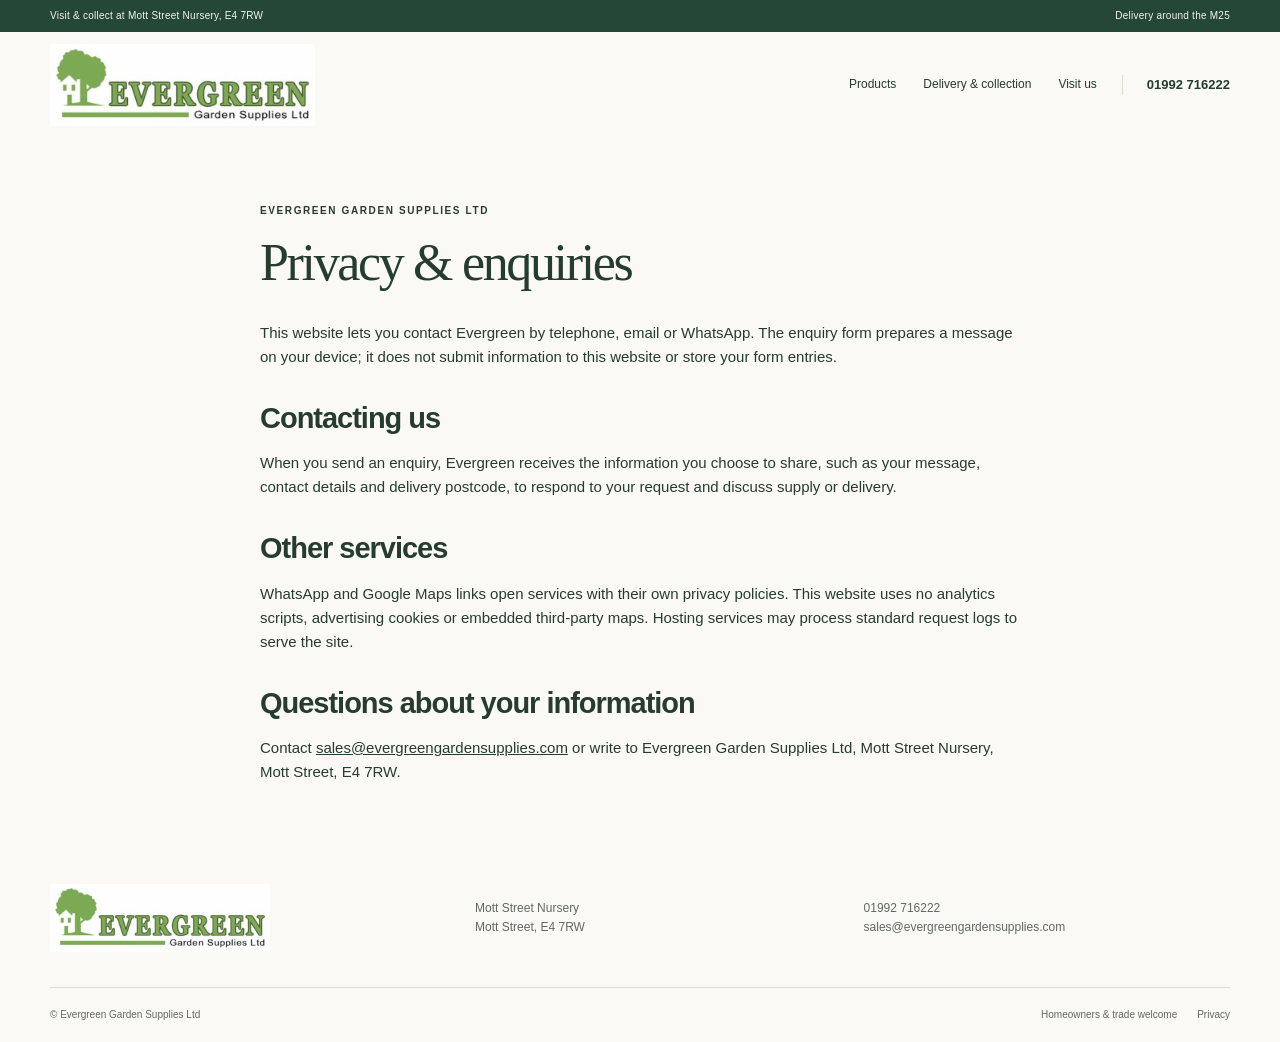
==== privacy/index.html @ dfe13a5d "Baseline: initial import Static site generator (build.py + seo.py), content in src/*.json, one style" ====
<!doctype html><html lang="en-GB"><head><meta charset="utf-8"><meta name="viewport" content="width=device-width, initial-scale=1"><title>Privacy | Evergreen Garden Supplies</title><meta name="description" content="How enquiries through this website work.">
<meta name="theme-color" content="#254735">
<link rel="canonical" href="https://www.evergreengardensupplies.com/privacy/">
<meta property="og:title" content="Privacy | Evergreen Garden Supplies">
<meta property="og:description" content="How enquiries through this website work.">
<meta property="og:type" content="website">
<meta property="og:locale" content="en_GB">
<meta property="og:site_name" content="Evergreen Garden Supplies Ltd">
<meta property="og:url" content="https://www.evergreengardensupplies.com/privacy/">
<meta property="og:image" content="https://www.evergreengardensupplies.com/assets/evergreen-nursery-social.jpg">
<meta property="og:image:width" content="1200">
<meta property="og:image:height" content="630">
<meta property="og:image:alt" content="Trees at Evergreen Garden Supplies, Mott Street Nursery">
<meta name="twitter:card" content="summary_large_image">
<meta name="twitter:title" content="Privacy | Evergreen Garden Supplies">
<meta name="twitter:description" content="How enquiries through this website work.">
<meta name="twitter:image" content="https://www.evergreengardensupplies.com/assets/evergreen-nursery-social.jpg">
<meta name="twitter:image:alt" content="Trees at Evergreen Garden Supplies, Mott Street Nursery">
<script type="application/ld+json">{"@context": "https://schema.org", "@graph": [{"@type": "GardenStore", "@id": "https://www.evergreengardensupplies.com/#business", "name": "Evergreen Garden Supplies Ltd", "url": "https://www.evergreengardensupplies.com/", "telephone": "+441992716222", "email": "sales@evergreengardensupplies.com", "image": "https://www.evergreengardensupplies.com/assets/evergreen-nursery-social.jpg", "logo": "https://www.evergreengardensupplies.com/assets/logo.webp", "hasMap": "https://maps.google.com/?cid=11117923362961783136", "description": "Garden and landscaping supplies. Customers can visit and collect at Mott Street Nursery. Enquire about delivery around the M25; availability and arrangements are confirmed individually.", "address": {"@type": "PostalAddress", "streetAddress": "Mott Street Nursery, Mott Street", "postalCode": "E4 7RW", "addressCountry": "GB"}, "areaServed": "Areas around the M25", "openingHoursSpecification": [{"@type": "OpeningHoursSpecification", "dayOfWeek": ["Monday", "Tuesday", "Wednesday", "Thursday", "Friday"], "opens": "08:00", "closes": "17:00"}, {"@type": "OpeningHoursSpecification", "dayOfWeek": "Saturday", "opens": "08:00", "closes": "13:00"}, {"@type": "OpeningHoursSpecification", "dayOfWeek": "Sunday", "opens": "00:00", "closes": "00:00"}], "contactPoint": {"@type": "ContactPoint", "contactType": "sales enquiries", "telephone": "+441992716222", "email": "sales@evergreengardensupplies.com", "url": "https://wa.me/447808516747"}}, {"@type": "WebSite", "@id": "https://www.evergreengardensupplies.com/#website", "url": "https://www.evergreengardensupplies.com/", "name": "Evergreen Garden Supplies Ltd", "inLanguage": "en-GB"}, {"@type": "WebPage", "@id": "https://www.evergreengardensupplies.com/privacy/#page", "url": "https://www.evergreengardensupplies.com/privacy/", "name": "Privacy | Evergreen Garden Supplies", "description": "How enquiries through this website work.", "inLanguage": "en-GB", "about": {"@id": "https://www.evergreengardensupplies.com/#business"}, "isPartOf": {"@id": "https://www.evergreengardensupplies.com/#website"}}]}</script><link rel="icon" href="/assets/logo.webp"><link rel="stylesheet" href="/styles.css"></head><body><a class="skip" href="#main">Skip to content</a><div class="topline"><span>Visit & collect at Mott Street Nursery, E4 7RW</span><span>Delivery around the M25</span></div><header class="header wrap"><a class="brand" href="/" aria-label="Evergreen Garden Supplies home"><img src="/assets/logo.webp" width="264" height="82" alt="Evergreen Garden Supplies Ltd"></a><nav aria-label="Main navigation"><a href="/#products">Products</a><a href="/#delivery">Delivery & collection</a><a href="/#visit">Visit us</a></nav><a class="header-phone" href="tel:+441992716222">01992 716222</a><button class="menu-toggle" hidden aria-expanded="false" aria-controls="mobile-menu">Menu <span aria-hidden="true">☰</span></button></header><nav id="mobile-menu" class="mobile-menu" aria-label="Mobile navigation" hidden><a href="/#products">Browse products</a><a href="/#delivery">Delivery & collection</a><a href="/#trade">Homeowners & trade</a><a href="/#visit">Visit & contact</a></nav><noscript><nav class="nojs-nav wrap" aria-label="Navigation"><a href="/#products">Products</a><a href="/#delivery">Delivery</a><a href="/#visit">Visit us</a></nav></noscript><main id="main"><section class="section wrap prose"><p class="eyebrow">EVERGREEN GARDEN SUPPLIES LTD</p><h1>Privacy & enquiries</h1><p>This website lets you contact Evergreen by telephone, email or WhatsApp. The enquiry form prepares a message on your device; it does not submit information to this website or store your form entries.</p><h2>Contacting us</h2><p>When you send an enquiry, Evergreen receives the information you choose to share, such as your message, contact details and delivery postcode, to respond to your request and discuss supply or delivery.</p><h2>Other services</h2><p>WhatsApp and Google Maps links open services with their own privacy policies. This website uses no analytics scripts, advertising cookies or embedded third-party maps. Hosting services may process standard request logs to serve the site.</p><h2>Questions about your information</h2><p>Contact <a href="mailto:sales@evergreengardensupplies.com">sales@evergreengardensupplies.com</a> or write to Evergreen Garden Supplies Ltd, Mott Street Nursery, Mott Street, E4 7RW.</p></section></main><footer class="wrap"><div class="footer-main"><a href="/" aria-label="Evergreen home"><img src="/assets/logo.webp" width="230" height="72" alt="Evergreen Garden Supplies Ltd" loading="lazy"></a><p>Mott Street Nursery<br>Mott Street, E4 7RW</p><div><a href="tel:+441992716222">01992 716222</a><br><a href="mailto:sales@evergreengardensupplies.com">sales@evergreengardensupplies.com</a></div></div><div class="footer-small"><span>© Evergreen Garden Supplies Ltd</span><span>Homeowners & trade welcome</span><a href="/privacy/">Privacy</a></div></footer><div class="mobile-actions" aria-label="Quick contact"><a class="button primary" href="https://wa.me/447808516747?text=Hi%20Evergreen%2C%20I%20would%20like%20to%20enquire%20about%20garden%20supplies.%0A%0AQuantity%20/%20area%3A%20%0ADelivery%20postcode%20%28or%20collection%29%3A%20%0ADetails%3A%20">WhatsApp<span aria-hidden="true">↗</span></a><a class="button outline" href="tel:+441992716222">Call us</a></div><script src="/site.js" defer></script></body></html>
---- styles.css ----
:root{--green:#254735;--deep:#1e3428;--sage:#b8c79e;--paper:#faf9f5;--cream:#eeeee5;--ink:#263c2e;--muted:#62695f;--line:#d9ddd2}*{box-sizing:border-box}html{scroll-behavior:auto;scroll-padding-top:28px}body{margin:0;background:var(--paper);color:var(--ink);font-family:Arial,Helvetica,sans-serif;font-size:15px;line-height:1.6}a{color:inherit;text-decoration:none}button,input,textarea,select{font:inherit}button,a,input,textarea,select{-webkit-tap-highlight-color:transparent}a:focus-visible,button:focus-visible,input:focus-visible,textarea:focus-visible,select:focus-visible{outline:3px solid #9b702c;outline-offset:5px}a:hover{text-decoration:underline;text-underline-offset:5px}img{max-width:100%;display:block;object-fit:cover}button{cursor:pointer}h1,h2,h3,p{margin:0}h1,h2{font-family:Georgia,'Times New Roman',serif;font-weight:400;line-height:1.08;letter-spacing:-.045em}h1{font-size:52px}h2{font-size:37px}h3{font-size:18px;font-weight:500;line-height:1.3}p+p{margin-top:16px}.wrap{width:calc(100% - 40px);max-width:1240px;margin-inline:auto}.section{padding-block:60px}.eyebrow{font-size:10px;letter-spacing:.16em;font-weight:700;line-height:1.5;margin-bottom:17px}.small{font-size:12px;color:var(--muted)}.skip{position:fixed;left:15px;top:-100px;background:white;padding:12px;z-index:100}.skip:focus{top:10px}.topline{background:var(--green);color:#f4f5ed;padding:8px 20px;font-size:10px;letter-spacing:.025em;text-align:center}.topline span:last-child{display:none}.header{height:83px;display:flex;align-items:center;justify-content:space-between;gap:16px}.brand img{width:208px;height:auto}.header nav,.header-phone{display:none}.menu-toggle{background:none;border:0;color:var(--green);font-size:12px;padding:12px 0 12px 12px}.menu-toggle span{padding-left:5px}.mobile-menu{border-top:1px solid var(--line);padding:10px 20px 20px}.mobile-menu a{display:block;padding:12px 0;border-bottom:1px solid var(--line)}[hidden]{display:none!important}.hero{position:relative;display:flex;flex-direction:column;background:var(--green)}.hero>img{width:100%;height:270px;object-position:center 47%;order:0}.hero-panel{color:var(--paper);padding:31px 24px 34px;order:1}.hero-panel>p:not(.eyebrow){color:#edf0e7;font-size:14px;line-height:1.65;margin-top:20px}.hero .eyebrow{color:#d8dfc6}.hero-note{display:block;margin-top:24px;font-size:10px;color:#d6dfd1}.photo-credit{position:absolute;top:249px;right:12px;font-size:7px;letter-spacing:.1em;color:white;background:var(--deep);padding:3px 5px}.actions{display:flex;gap:10px;flex-wrap:wrap;margin-top:25px}.button{display:inline-flex;align-items:center;justify-content:center;gap:18px;padding:14px 18px;min-height:48px;font-size:12px;font-weight:700;line-height:1.3;border:1px solid transparent;text-align:center;border-radius:0}.button span{font-size:18px;line-height:1}.button:hover{text-decoration:none;filter:brightness(.94)}.primary{background:var(--green);color:white}.light{background:#e9eedb;color:var(--deep)}.outline{border-color:var(--green);background:transparent;color:var(--green)}.hero-outline{border-color:#9cae9e;color:white;background:transparent}.service-strip{display:flex;align-items:center;justify-content:space-between;padding-block:19px;border-bottom:1px solid var(--line);gap:10px;font-size:10px}.service-strip span+span{border-left:1px solid var(--line);padding-left:13px}.section-head{display:flex;flex-direction:column;gap:20px;margin-bottom:30px}.section-head>p{font-size:14px;color:var(--muted);max-width:410px}.desktop-break{display:none}.categories{display:grid;grid-template-columns:1fr 1fr;gap:27px 14px}.category{min-width:0}.category img{width:100%;height:170px}.category-label{display:flex;align-items:center;gap:10px;padding-top:13px;border-bottom:1px solid var(--line);padding-bottom:12px}.category h3{font-family:Georgia,serif;font-size:19px;letter-spacing:-.025em}.number{display:none;font-size:10px;color:var(--muted)}.arrow{margin-left:auto;font-size:21px}.range-note{font-size:12px;color:var(--muted);margin-top:24px}.delivery{background:var(--cream)}.split{display:grid;gap:35px}.delivery-photo{position:relative}.delivery-photo img{height:340px;width:100%;object-position:center 45%}.image-caption{font-size:9px;letter-spacing:.12em;line-height:1.5}.delivery-photo .image-caption{position:absolute;bottom:15px;left:16px;background:var(--paper);padding:7px 10px}.delivery-copy>p:not(.eyebrow):not(.small){margin-top:20px;color:var(--muted)}.numbered{display:flex;gap:20px;padding-block:20px;border-bottom:1px solid #d1d6c7}.numbered>span{font-family:Georgia,serif;color:#677b5d;font-size:20px}.numbered h3{font-size:15px;font-weight:700}.numbered p{font-size:13px;margin-top:6px;color:var(--muted)}.delivery-copy>.button{margin-top:24px}.delivery-copy>.small{margin-top:13px}.features{display:grid;gap:32px}.feature img{width:100%;height:290px;object-position:center}.feature .eyebrow{margin:19px 0 8px;color:var(--muted);font-size:9px}.feature h3{font-family:Georgia,serif;font-size:26px;letter-spacing:-.025em}.feature>p:not(.eyebrow){font-size:12px;color:var(--muted);margin-top:8px}.text-link{display:inline-flex;align-items:center;justify-content:space-between;gap:20px;font-size:13px;font-weight:700;border-bottom:1px solid var(--green);padding-block:9px}.feature .text-link{margin-top:14px}.trade{display:grid;gap:25px;border-block:1px solid var(--line);padding-block:38px}.trade p:not(.eyebrow){font-size:14px;color:var(--muted)}.trade .text-link{margin-top:15px}.yard{display:grid;gap:30px}.yard-media{background:var(--cream)}.yard video{width:100%;height:330px;object-fit:cover;display:block;background:var(--deep)}.yard video.playing{object-fit:contain}.yard .image-caption{padding:12px 16px}.yard-copy>p:not(.eyebrow){color:var(--muted);margin-top:22px}.yard-copy .text-link{margin-top:18px}.trust{background:#e7ebdf}.trust-inner{padding-block:48px;text-align:center}.trust h2{font-size:31px}.trust-points{display:grid;margin-top:30px;gap:20px}.trust-points p{font-size:12px;color:var(--muted);margin:0}.trust-points strong{display:block;color:var(--green);font-size:14px;margin-bottom:5px}.visit{display:grid;gap:38px}.visit address{font-style:normal;margin-block:25px;line-height:1.7}.visit .small{margin-top:8px}.visit-details>h3{font-size:17px;font-weight:700}.hours{margin:17px 0 26px}.hours>div{display:flex;justify-content:space-between;border-bottom:1px solid var(--line);padding:13px 0;gap:15px;font-size:13px}.hours dd{margin:0}.contact-links a{display:flex;gap:8px;justify-content:space-between;font-size:13px;padding:9px 0;overflow-wrap:anywhere}.contact-links a:first-child{font-size:23px;font-family:Georgia,serif}.final-cta{background:var(--green);color:white;padding-block:47px}.final-inner{display:grid;gap:25px}.final-inner p:not(.eyebrow){font-size:13px;color:#dce3d5;margin-top:17px}.final-actions{display:flex;flex-direction:column;gap:13px;align-items:flex-start;font-size:12px}.footer-main{padding-block:35px;display:grid;gap:22px;font-size:12px;color:var(--muted)}.footer-main img{width:220px;height:auto}.footer-main a{overflow-wrap:anywhere}.footer-small{border-top:1px solid var(--line);padding-block:19px;display:flex;flex-wrap:wrap;gap:10px 20px;font-size:10px;color:var(--muted)}footer{padding-bottom:80px}.mobile-actions{position:fixed;z-index:30;bottom:0;left:0;right:0;background:var(--paper);padding:9px 14px calc(9px + env(safe-area-inset-bottom));display:grid;grid-template-columns:1.5fr 1fr;gap:8px;border-top:1px solid var(--line);box-shadow:0 -3px 15px #2034250a}.mobile-actions .button{min-height:44px;padding:11px}.breadcrumb{display:flex;gap:10px;flex-wrap:wrap;padding-block:21px;font-size:11px;color:var(--muted)}.category-hero{display:grid;gap:30px;padding-block:15px 45px}.category-hero h1{font-size:46px}.category-hero .lead{font-size:15px;color:var(--muted);margin-top:22px}.availability{font-size:12px;margin:20px 0;color:var(--green)}.availability span{padding:0 5px}.category-hero .small{margin-top:13px}.category-hero>img{width:100%;height:340px}.category-detail{display:grid;gap:40px;border-top:1px solid var(--line)}.range-list{padding:0;list-style:none;margin:24px 0}.range-list li{padding:17px 0;border-bottom:1px solid var(--line);display:flex;justify-content:space-between}.category-detail>div>p:not(.eyebrow){color:var(--muted);font-size:14px}.category-detail .text-link{margin-top:20px}.enquiry-box{background:var(--cream);padding:25px}.enquiry-box h2{font-size:31px;margin-bottom:15px}.enquiry-box form{display:grid;margin-top:20px}.enquiry-box label{font-size:12px;font-weight:700;margin:13px 0 6px}.enquiry-box label span{font-weight:400}input,textarea,select{width:100%;min-height:46px;padding:11px 12px;border:1px solid #a6af9e;border-radius:0;background:var(--paper);color:var(--ink);font-size:16px}textarea{resize:vertical}.enquiry-box button{margin-top:21px}.enquiry-box .small{margin-top:12px}.enquiry-alternatives{border-top:1px solid var(--line);margin-top:20px;padding-top:14px;display:flex;flex-direction:column;gap:10px;font-size:12px;text-decoration:underline;text-underline-offset:4px}.related{padding-top:10px}.related-links{display:grid;grid-template-columns:1fr;gap:0;margin-top:23px}.related-links a{display:flex;justify-content:space-between;padding:16px 0;border-bottom:1px solid var(--line);font-size:14px}.prose{max-width:760px;min-height:55vh}.prose h1{margin-bottom:30px}.prose h2{font-size:29px;margin:32px 0 16px}.prose a:not(.button){text-decoration:underline;overflow-wrap:anywhere}.prose .button{margin-top:25px}
@media(min-width:600px){.wrap{width:calc(100% - 64px)}.brand img{width:245px}.hero>img{height:390px}.photo-credit{top:365px}.hero-panel{padding:40px 32px}.categories{grid-template-columns:repeat(3,1fr);gap:30px 20px}.features{grid-template-columns:repeat(3,1fr);gap:22px}.feature img{height:245px}.feature h3{font-size:22px}.service-strip{font-size:12px}.trust-points{grid-template-columns:repeat(3,1fr);gap:25px}.footer-main{grid-template-columns:1fr 1fr}.footer-main>a{grid-column:1/-1}.yard video{height:440px}.related-links{grid-template-columns:1fr 1fr;gap:0 25px}}
@media(min-width:900px){.wrap{width:calc(100% - 100px)}.topline{display:flex;justify-content:space-between;padding:8px max(50px,calc((100vw - 1240px)/2));font-size:10px}.topline span:last-child{display:inline}.header{height:106px;gap:25px}.brand img{width:265px}.header nav{display:flex;gap:27px;margin-left:auto;font-size:12px}.header-phone{display:block;font-size:13px;font-weight:700;border-left:1px solid var(--line);padding-left:24px}.menu-toggle,.mobile-menu{display:none!important}.hero{height:590px;display:block;margin:0 22px}.hero>img{position:absolute;right:0;top:0;width:66%;height:100%;object-position:50% 55%}.hero-panel{position:absolute;left:max(28px,calc((100vw - 1240px)/2 - 22px));top:53px;bottom:53px;background:var(--green);width:495px;padding:46px 42px;display:flex;flex-direction:column;justify-content:center}.hero h1{font-size:70px}.hero-panel>p:not(.eyebrow){font-size:15px}.hero .eyebrow{font-size:10px;margin-bottom:21px}.hero-note{font-size:9px}.photo-credit{top:auto;bottom:18px;right:23px;font-size:8px}.service-strip{justify-content:center;gap:70px;padding-block:24px}.service-strip span+span{padding-left:70px}.section{padding-block:85px}h2{font-size:47px}.section-head{flex-direction:row;align-items:flex-end;justify-content:space-between;margin-bottom:35px;gap:50px}.section-head>p{font-size:13px;margin-bottom:3px}.desktop-break{display:block}.categories{gap:34px 25px}.category img{height:260px}.category h3{font-size:25px}.number{display:inline}.category-label{padding:16px 0}.split{grid-template-columns:1fr 1fr;gap:75px;align-items:center}.delivery-photo img{height:510px}.delivery-copy{max-width:460px}.delivery-copy h2{font-size:53px}.features{gap:28px}.feature img{height:350px}.feature h3{font-size:27px}.trade{grid-template-columns:1.15fr 1fr;gap:80px;padding-block:47px;align-items:center}.trade h2{font-size:40px}.yard{grid-template-columns:1.25fr .75fr;gap:85px;align-items:center}.yard video{height:430px}.yard-copy h2{font-size:53px}.yard-copy{max-width:340px}.trust-inner{padding-block:60px}.trust h2{font-size:40px}.trust-points{max-width:960px;margin:36px auto 0}.trust-points p+p{border-left:1px solid #c6d0bb}.visit{grid-template-columns:1fr 1fr;gap:100px;align-items:center}.visit-details{max-width:450px;width:100%;margin-left:auto}.final-inner{grid-template-columns:1fr auto;align-items:center;gap:50px}.final-actions{align-items:center}.final-cta{padding-block:55px}.footer-main{grid-template-columns:1.1fr 1fr 1fr;align-items:center;padding-block:35px}.footer-main>a{grid-column:auto}.footer-small span:nth-child(2){margin-left:auto}footer{padding-bottom:0}.mobile-actions{display:none}.breadcrumb{padding-block:25px}.category-hero{grid-template-columns:1fr 1fr;gap:70px;align-items:center;padding-block:15px 70px}.category-hero h1{font-size:63px}.category-hero>img{height:490px}.category-detail{grid-template-columns:1fr 1fr;gap:85px;align-items:start}.enquiry-box{padding:35px}.enquiry-alternatives{flex-direction:row;justify-content:space-between}.related-links{grid-template-columns:repeat(3,1fr);gap:0 30px}}
@media(min-width:1400px){.hero{height:635px}.hero-panel{width:530px;padding:50px;top:60px;bottom:60px}.hero h1{font-size:77px}}
@media(max-width:359px){.wrap{width:calc(100% - 32px)}.brand img{width:180px}.hero-panel{padding-inline:20px}h1{font-size:47px}.hero .button{font-size:11px;padding:13px 12px;gap:10px}.category h3{font-size:17px}.category img{height:145px}.category-label{gap:4px}.service-strip{font-size:9px}.service-strip span+span{padding-left:7px}.enquiry-box{padding:19px}}
@media(prefers-reduced-motion:reduce){html{scroll-behavior:auto}}
@media(max-width:599px){.hero>img{height:220px}.hero .photo-credit{top:199px}.hero .actions{display:grid;grid-template-columns:1.12fr 1fr;gap:8px}.hero .button{padding:13px 10px;gap:8px;font-size:11px}.hero-note{font-size:9px}.hero-panel{padding-block:28px}.category-label{align-items:flex-start;min-height:65px}.category .arrow{line-height:1.2}.category-hero>img{object-position:center}.feature img{height:320px}}
/* Merchant-led opening: direct information, followed by the real nursery. */
.hero{display:flex;flex-direction:column;position:relative;height:auto;min-height:0;background:transparent;margin-inline:auto}
.hero-panel{position:static;inset:auto;order:0;width:100%;padding:22px 0 25px;background:transparent;color:var(--ink);display:grid;gap:17px}
.hero .eyebrow{color:var(--muted);font-size:10px;letter-spacing:.05em;margin-bottom:12px}
.hero h1{font-family:Arial,Helvetica,sans-serif;font-weight:700;font-size:34px;line-height:1.12;letter-spacing:-.045em}
.hero-intro>p{font-size:13px;line-height:1.65;color:var(--muted)}
.hero-intro .text-link{margin-top:9px;padding-block:8px}
.hero>img{position:static;inset:auto;order:1;width:100%;height:240px;object-position:55% 50%}
.hero .photo-credit{position:static;order:2;align-self:flex-end;background:transparent;color:var(--muted);font-size:10px;letter-spacing:0;padding:8px 0 0}
.service-strip{padding-block:15px}
h2{font-family:Arial,Helvetica,sans-serif;font-weight:600;font-size:30px;line-height:1.18;letter-spacing:-.035em}
.section-head{gap:14px}.section-head>p{max-width:380px}
.delivery-copy h2,.yard-copy h2,.trade h2,.trust h2{font-size:30px;line-height:1.18}
.section-head .eyebrow{margin-bottom:10px}.trust h2{font-size:27px}
.final-cta h2{font-size:30px}.category-hero h1{font-family:Arial,Helvetica,sans-serif;font-weight:700;font-size:39px}
@media(min-width:600px){.hero-panel{padding-block:28px;gap:20px}.hero h1{font-size:43px}.hero>img{height:350px}}
@media(min-width:900px){.hero{height:auto}.hero-panel{grid-template-columns:1.1fr 1fr;align-items:end;gap:70px;padding-block:29px 30px}.hero h1{font-size:49px}.hero-intro{padding-bottom:1px}.hero-intro>p{font-size:14px}.hero>img{height:430px;object-position:50% 54%}.hero .eyebrow{font-size:10px;margin-bottom:14px}.service-strip{padding-block:20px}.section{padding-block:65px}h2,.delivery-copy h2,.yard-copy h2{font-size:36px}.trade h2{font-size:32px}.trust h2{font-size:32px}.category-hero h1{font-size:50px}.final-cta h2{font-size:36px}}
@media(max-width:359px){.hero h1{font-size:30px}.hero>img{height:210px}.hero-intro>p{font-size:12px}}
.yard-media>img{width:100%;height:330px;object-fit:cover}.yard-film{display:flex;justify-content:space-between;gap:18px;padding:14px 16px;background:var(--green);color:white;font-size:12px;font-weight:700}.yard-film span{font-size:10px;font-weight:400;white-space:nowrap}@media(min-width:900px){.yard-media>img{height:430px}}
.reviews{background:#e7ebdf}.review-grid{display:grid;gap:26px;margin-block:26px}.review-grid figure{margin:0;border-top:1px solid #aebba2;padding-top:22px}.review-grid blockquote{font-family:Georgia,serif;font-size:26px;line-height:1.35;margin:0 0 22px;max-width:440px}.review-grid figcaption{display:flex;flex-wrap:wrap;gap:7px 15px;font-size:12px;align-items:center}.review-grid figcaption a{flex-basis:100%;text-decoration:underline;text-underline-offset:4px}.review-grid time{color:var(--muted)}@media(min-width:700px){.review-grid{grid-template-columns:1fr 1fr;gap:55px}.review-grid blockquote{font-size:30px;min-height:85px}}
.category[href$="soil-compost/"] img,.category[href$="turf-lawn/"] img{object-fit:contain;background:#e8e7df;padding:8px}.feature img[src*="compost"]{object-fit:contain;background:#e8e7df;padding:10px}

.category-hero>img[src*="compost"],.category-hero>img[src*="turf"]{object-fit:contain;background:#e8e7df;padding:16px}

.menu-toggle{min-width:66px;min-height:44px}.nojs-nav{display:flex;flex-wrap:wrap;gap:20px;padding-bottom:15px}.nojs-nav a{padding-block:8px}

.supporting-photo{margin:30px 0 0}.supporting-photo img{width:100%;height:300px;object-fit:cover}.supporting-photo img[src*="manure"]{object-fit:contain;background:#e8e7df;padding:10px}.supporting-photo figcaption{font-size:11px;color:var(--muted);margin-top:8px}
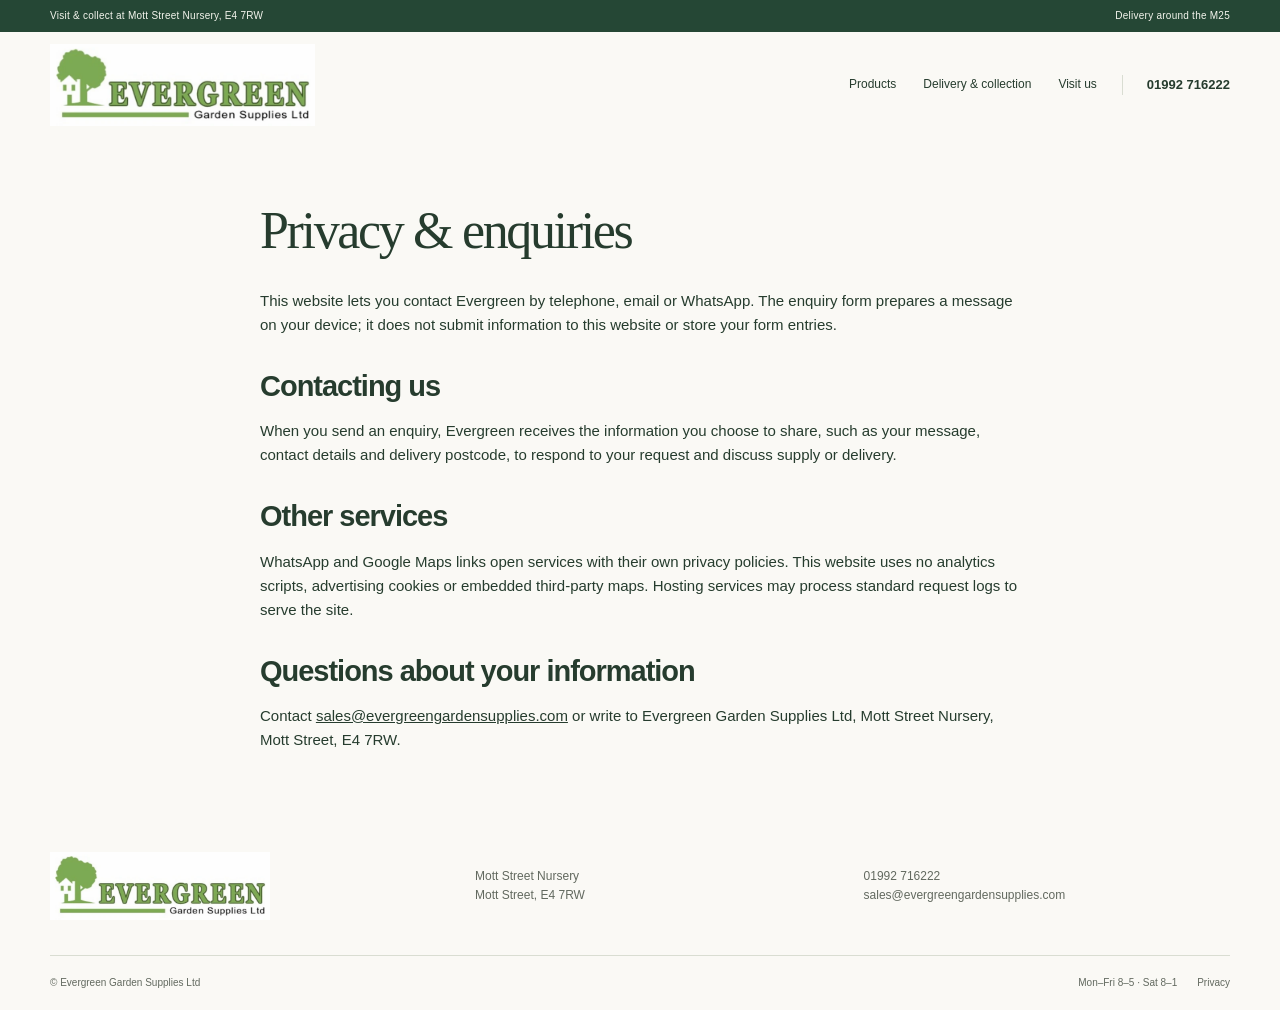
==== commit 13fb09c3: "Rewrite site copy for a more specific, merchant-led voice Replaces heavily templated section furnitu" ====
--- a/privacy/index.html
+++ b/privacy/index.html
@@ -16,4 +16,4 @@
 <meta name="twitter:description" content="How enquiries through this website work.">
 <meta name="twitter:image" content="https://www.evergreengardensupplies.com/assets/evergreen-nursery-social.jpg">
 <meta name="twitter:image:alt" content="Trees at Evergreen Garden Supplies, Mott Street Nursery">
-<script type="application/ld+json">{"@context": "https://schema.org", "@graph": [{"@type": "GardenStore", "@id": "https://www.evergreengardensupplies.com/#business", "name": "Evergreen Garden Supplies Ltd", "url": "https://www.evergreengardensupplies.com/", "telephone": "+441992716222", "email": "sales@evergreengardensupplies.com", "image": "https://www.evergreengardensupplies.com/assets/evergreen-nursery-social.jpg", "logo": "https://www.evergreengardensupplies.com/assets/logo.webp", "hasMap": "https://maps.google.com/?cid=11117923362961783136", "description": "Garden and landscaping supplies. Customers can visit and collect at Mott Street Nursery. Enquire about delivery around the M25; availability and arrangements are confirmed individually.", "address": {"@type": "PostalAddress", "streetAddress": "Mott Street Nursery, Mott Street", "postalCode": "E4 7RW", "addressCountry": "GB"}, "areaServed": "Areas around the M25", "openingHoursSpecification": [{"@type": "OpeningHoursSpecification", "dayOfWeek": ["Monday", "Tuesday", "Wednesday", "Thursday", "Friday"], "opens": "08:00", "closes": "17:00"}, {"@type": "OpeningHoursSpecification", "dayOfWeek": "Saturday", "opens": "08:00", "closes": "13:00"}, {"@type": "OpeningHoursSpecification", "dayOfWeek": "Sunday", "opens": "00:00", "closes": "00:00"}], "contactPoint": {"@type": "ContactPoint", "contactType": "sales enquiries", "telephone": "+441992716222", "email": "sales@evergreengardensupplies.com", "url": "https://wa.me/447808516747"}}, {"@type": "WebSite", "@id": "https://www.evergreengardensupplies.com/#website", "url": "https://www.evergreengardensupplies.com/", "name": "Evergreen Garden Supplies Ltd", "inLanguage": "en-GB"}, {"@type": "WebPage", "@id": "https://www.evergreengardensupplies.com/privacy/#page", "url": "https://www.evergreengardensupplies.com/privacy/", "name": "Privacy | Evergreen Garden Supplies", "description": "How enquiries through this website work.", "inLanguage": "en-GB", "about": {"@id": "https://www.evergreengardensupplies.com/#business"}, "isPartOf": {"@id": "https://www.evergreengardensupplies.com/#website"}}]}</script><link rel="icon" href="/assets/logo.webp"><link rel="stylesheet" href="/styles.css"></head><body><a class="skip" href="#main">Skip to content</a><div class="topline"><span>Visit & collect at Mott Street Nursery, E4 7RW</span><span>Delivery around the M25</span></div><header class="header wrap"><a class="brand" href="/" aria-label="Evergreen Garden Supplies home"><img src="/assets/logo.webp" width="264" height="82" alt="Evergreen Garden Supplies Ltd"></a><nav aria-label="Main navigation"><a href="/#products">Products</a><a href="/#delivery">Delivery & collection</a><a href="/#visit">Visit us</a></nav><a class="header-phone" href="tel:+441992716222">01992 716222</a><button class="menu-toggle" hidden aria-expanded="false" aria-controls="mobile-menu">Menu <span aria-hidden="true">☰</span></button></header><nav id="mobile-menu" class="mobile-menu" aria-label="Mobile navigation" hidden><a href="/#products">Browse products</a><a href="/#delivery">Delivery & collection</a><a href="/#trade">Homeowners & trade</a><a href="/#visit">Visit & contact</a></nav><noscript><nav class="nojs-nav wrap" aria-label="Navigation"><a href="/#products">Products</a><a href="/#delivery">Delivery</a><a href="/#visit">Visit us</a></nav></noscript><main id="main"><section class="section wrap prose"><p class="eyebrow">EVERGREEN GARDEN SUPPLIES LTD</p><h1>Privacy & enquiries</h1><p>This website lets you contact Evergreen by telephone, email or WhatsApp. The enquiry form prepares a message on your device; it does not submit information to this website or store your form entries.</p><h2>Contacting us</h2><p>When you send an enquiry, Evergreen receives the information you choose to share, such as your message, contact details and delivery postcode, to respond to your request and discuss supply or delivery.</p><h2>Other services</h2><p>WhatsApp and Google Maps links open services with their own privacy policies. This website uses no analytics scripts, advertising cookies or embedded third-party maps. Hosting services may process standard request logs to serve the site.</p><h2>Questions about your information</h2><p>Contact <a href="mailto:sales@evergreengardensupplies.com">sales@evergreengardensupplies.com</a> or write to Evergreen Garden Supplies Ltd, Mott Street Nursery, Mott Street, E4 7RW.</p></section></main><footer class="wrap"><div class="footer-main"><a href="/" aria-label="Evergreen home"><img src="/assets/logo.webp" width="230" height="72" alt="Evergreen Garden Supplies Ltd" loading="lazy"></a><p>Mott Street Nursery<br>Mott Street, E4 7RW</p><div><a href="tel:+441992716222">01992 716222</a><br><a href="mailto:sales@evergreengardensupplies.com">sales@evergreengardensupplies.com</a></div></div><div class="footer-small"><span>© Evergreen Garden Supplies Ltd</span><span>Homeowners & trade welcome</span><a href="/privacy/">Privacy</a></div></footer><div class="mobile-actions" aria-label="Quick contact"><a class="button primary" href="https://wa.me/447808516747?text=Hi%20Evergreen%2C%20I%20would%20like%20to%20enquire%20about%20garden%20supplies.%0A%0AQuantity%20/%20area%3A%20%0ADelivery%20postcode%20%28or%20collection%29%3A%20%0ADetails%3A%20">WhatsApp<span aria-hidden="true">↗</span></a><a class="button outline" href="tel:+441992716222">Call us</a></div><script src="/site.js" defer></script></body></html>+<script type="application/ld+json">{"@context": "https://schema.org", "@graph": [{"@type": "GardenStore", "@id": "https://www.evergreengardensupplies.com/#business", "name": "Evergreen Garden Supplies Ltd", "url": "https://www.evergreengardensupplies.com/", "telephone": "+441992716222", "email": "sales@evergreengardensupplies.com", "image": "https://www.evergreengardensupplies.com/assets/evergreen-nursery-social.jpg", "logo": "https://www.evergreengardensupplies.com/assets/logo.webp", "hasMap": "https://maps.google.com/?cid=11117923362961783136", "description": "A working nursery and garden supplies yard at Mott Street, E4 7RW. Plants and trees, soil and compost, aggregates, turf, paving and timber. Visit and collect, or ask about delivery around the M25.", "address": {"@type": "PostalAddress", "streetAddress": "Mott Street Nursery, Mott Street", "postalCode": "E4 7RW", "addressCountry": "GB"}, "areaServed": "Areas around the M25", "openingHoursSpecification": [{"@type": "OpeningHoursSpecification", "dayOfWeek": ["Monday", "Tuesday", "Wednesday", "Thursday", "Friday"], "opens": "08:00", "closes": "17:00"}, {"@type": "OpeningHoursSpecification", "dayOfWeek": "Saturday", "opens": "08:00", "closes": "13:00"}, {"@type": "OpeningHoursSpecification", "dayOfWeek": "Sunday", "opens": "00:00", "closes": "00:00"}], "contactPoint": {"@type": "ContactPoint", "contactType": "sales enquiries", "telephone": "+441992716222", "email": "sales@evergreengardensupplies.com", "url": "https://wa.me/447808516747"}}, {"@type": "WebSite", "@id": "https://www.evergreengardensupplies.com/#website", "url": "https://www.evergreengardensupplies.com/", "name": "Evergreen Garden Supplies Ltd", "inLanguage": "en-GB"}, {"@type": "WebPage", "@id": "https://www.evergreengardensupplies.com/privacy/#page", "url": "https://www.evergreengardensupplies.com/privacy/", "name": "Privacy | Evergreen Garden Supplies", "description": "How enquiries through this website work.", "inLanguage": "en-GB", "about": {"@id": "https://www.evergreengardensupplies.com/#business"}, "isPartOf": {"@id": "https://www.evergreengardensupplies.com/#website"}}]}</script><link rel="icon" href="/assets/logo.webp"><link rel="stylesheet" href="/styles.css"></head><body><a class="skip" href="#main">Skip to content</a><div class="topline"><span>Visit & collect at Mott Street Nursery, E4 7RW</span><span>Delivery around the M25</span></div><header class="header wrap"><a class="brand" href="/" aria-label="Evergreen Garden Supplies home"><img src="/assets/logo.webp" width="264" height="82" alt="Evergreen Garden Supplies Ltd"></a><nav aria-label="Main navigation"><a href="/#products">Products</a><a href="/#delivery">Delivery & collection</a><a href="/#visit">Visit us</a></nav><a class="header-phone" href="tel:+441992716222">01992 716222</a><button class="menu-toggle" hidden aria-expanded="false" aria-controls="mobile-menu">Menu <span aria-hidden="true">☰</span></button></header><nav id="mobile-menu" class="mobile-menu" aria-label="Mobile navigation" hidden><a href="/#products">Browse products</a><a href="/#delivery">Delivery & collection</a><a href="/#trade">Homeowners & trade</a><a href="/#visit">Visit & contact</a></nav><noscript><nav class="nojs-nav wrap" aria-label="Navigation"><a href="/#products">Products</a><a href="/#delivery">Delivery</a><a href="/#visit">Visit us</a></nav></noscript><main id="main"><section class="section wrap prose"><h1>Privacy &amp; enquiries</h1><p>This website lets you contact Evergreen by telephone, email or WhatsApp. The enquiry form prepares a message on your device; it does not submit information to this website or store your form entries.</p><h2>Contacting us</h2><p>When you send an enquiry, Evergreen receives the information you choose to share, such as your message, contact details and delivery postcode, to respond to your request and discuss supply or delivery.</p><h2>Other services</h2><p>WhatsApp and Google Maps links open services with their own privacy policies. This website uses no analytics scripts, advertising cookies or embedded third-party maps. Hosting services may process standard request logs to serve the site.</p><h2>Questions about your information</h2><p>Contact <a href="mailto:sales@evergreengardensupplies.com">sales@evergreengardensupplies.com</a> or write to Evergreen Garden Supplies Ltd, Mott Street Nursery, Mott Street, E4 7RW.</p></section></main><footer class="wrap"><div class="footer-main"><a href="/" aria-label="Evergreen home"><img src="/assets/logo.webp" width="230" height="72" alt="Evergreen Garden Supplies Ltd" loading="lazy"></a><p>Mott Street Nursery<br>Mott Street, E4 7RW</p><div><a href="tel:+441992716222">01992 716222</a><br><a href="mailto:sales@evergreengardensupplies.com">sales@evergreengardensupplies.com</a></div></div><div class="footer-small"><span>© Evergreen Garden Supplies Ltd</span><span>Mon–Fri 8–5 · Sat 8–1</span><a href="/privacy/">Privacy</a></div></footer><div class="mobile-actions" aria-label="Quick contact"><a class="button primary" href="https://wa.me/447808516747?text=Hi%20Evergreen%2C%20I%20would%20like%20to%20enquire%20about%20garden%20supplies.%0A%0AQuantity%20/%20area%3A%20%0ADelivery%20postcode%20%28or%20collection%29%3A%20%0ADetails%3A%20">WhatsApp</a><a class="button outline" href="tel:+441992716222">Call us</a></div><script src="/site.js" defer></script></body></html>
--- a/styles.css
+++ b/styles.css
@@ -1,6 +1,6 @@
-:root{--green:#254735;--deep:#1e3428;--sage:#b8c79e;--paper:#faf9f5;--cream:#eeeee5;--ink:#263c2e;--muted:#62695f;--line:#d9ddd2}*{box-sizing:border-box}html{scroll-behavior:auto;scroll-padding-top:28px}body{margin:0;background:var(--paper);color:var(--ink);font-family:Arial,Helvetica,sans-serif;font-size:15px;line-height:1.6}a{color:inherit;text-decoration:none}button,input,textarea,select{font:inherit}button,a,input,textarea,select{-webkit-tap-highlight-color:transparent}a:focus-visible,button:focus-visible,input:focus-visible,textarea:focus-visible,select:focus-visible{outline:3px solid #9b702c;outline-offset:5px}a:hover{text-decoration:underline;text-underline-offset:5px}img{max-width:100%;display:block;object-fit:cover}button{cursor:pointer}h1,h2,h3,p{margin:0}h1,h2{font-family:Georgia,'Times New Roman',serif;font-weight:400;line-height:1.08;letter-spacing:-.045em}h1{font-size:52px}h2{font-size:37px}h3{font-size:18px;font-weight:500;line-height:1.3}p+p{margin-top:16px}.wrap{width:calc(100% - 40px);max-width:1240px;margin-inline:auto}.section{padding-block:60px}.eyebrow{font-size:10px;letter-spacing:.16em;font-weight:700;line-height:1.5;margin-bottom:17px}.small{font-size:12px;color:var(--muted)}.skip{position:fixed;left:15px;top:-100px;background:white;padding:12px;z-index:100}.skip:focus{top:10px}.topline{background:var(--green);color:#f4f5ed;padding:8px 20px;font-size:10px;letter-spacing:.025em;text-align:center}.topline span:last-child{display:none}.header{height:83px;display:flex;align-items:center;justify-content:space-between;gap:16px}.brand img{width:208px;height:auto}.header nav,.header-phone{display:none}.menu-toggle{background:none;border:0;color:var(--green);font-size:12px;padding:12px 0 12px 12px}.menu-toggle span{padding-left:5px}.mobile-menu{border-top:1px solid var(--line);padding:10px 20px 20px}.mobile-menu a{display:block;padding:12px 0;border-bottom:1px solid var(--line)}[hidden]{display:none!important}.hero{position:relative;display:flex;flex-direction:column;background:var(--green)}.hero>img{width:100%;height:270px;object-position:center 47%;order:0}.hero-panel{color:var(--paper);padding:31px 24px 34px;order:1}.hero-panel>p:not(.eyebrow){color:#edf0e7;font-size:14px;line-height:1.65;margin-top:20px}.hero .eyebrow{color:#d8dfc6}.hero-note{display:block;margin-top:24px;font-size:10px;color:#d6dfd1}.photo-credit{position:absolute;top:249px;right:12px;font-size:7px;letter-spacing:.1em;color:white;background:var(--deep);padding:3px 5px}.actions{display:flex;gap:10px;flex-wrap:wrap;margin-top:25px}.button{display:inline-flex;align-items:center;justify-content:center;gap:18px;padding:14px 18px;min-height:48px;font-size:12px;font-weight:700;line-height:1.3;border:1px solid transparent;text-align:center;border-radius:0}.button span{font-size:18px;line-height:1}.button:hover{text-decoration:none;filter:brightness(.94)}.primary{background:var(--green);color:white}.light{background:#e9eedb;color:var(--deep)}.outline{border-color:var(--green);background:transparent;color:var(--green)}.hero-outline{border-color:#9cae9e;color:white;background:transparent}.service-strip{display:flex;align-items:center;justify-content:space-between;padding-block:19px;border-bottom:1px solid var(--line);gap:10px;font-size:10px}.service-strip span+span{border-left:1px solid var(--line);padding-left:13px}.section-head{display:flex;flex-direction:column;gap:20px;margin-bottom:30px}.section-head>p{font-size:14px;color:var(--muted);max-width:410px}.desktop-break{display:none}.categories{display:grid;grid-template-columns:1fr 1fr;gap:27px 14px}.category{min-width:0}.category img{width:100%;height:170px}.category-label{display:flex;align-items:center;gap:10px;padding-top:13px;border-bottom:1px solid var(--line);padding-bottom:12px}.category h3{font-family:Georgia,serif;font-size:19px;letter-spacing:-.025em}.number{display:none;font-size:10px;color:var(--muted)}.arrow{margin-left:auto;font-size:21px}.range-note{font-size:12px;color:var(--muted);margin-top:24px}.delivery{background:var(--cream)}.split{display:grid;gap:35px}.delivery-photo{position:relative}.delivery-photo img{height:340px;width:100%;object-position:center 45%}.image-caption{font-size:9px;letter-spacing:.12em;line-height:1.5}.delivery-photo .image-caption{position:absolute;bottom:15px;left:16px;background:var(--paper);padding:7px 10px}.delivery-copy>p:not(.eyebrow):not(.small){margin-top:20px;color:var(--muted)}.numbered{display:flex;gap:20px;padding-block:20px;border-bottom:1px solid #d1d6c7}.numbered>span{font-family:Georgia,serif;color:#677b5d;font-size:20px}.numbered h3{font-size:15px;font-weight:700}.numbered p{font-size:13px;margin-top:6px;color:var(--muted)}.delivery-copy>.button{margin-top:24px}.delivery-copy>.small{margin-top:13px}.features{display:grid;gap:32px}.feature img{width:100%;height:290px;object-position:center}.feature .eyebrow{margin:19px 0 8px;color:var(--muted);font-size:9px}.feature h3{font-family:Georgia,serif;font-size:26px;letter-spacing:-.025em}.feature>p:not(.eyebrow){font-size:12px;color:var(--muted);margin-top:8px}.text-link{display:inline-flex;align-items:center;justify-content:space-between;gap:20px;font-size:13px;font-weight:700;border-bottom:1px solid var(--green);padding-block:9px}.feature .text-link{margin-top:14px}.trade{display:grid;gap:25px;border-block:1px solid var(--line);padding-block:38px}.trade p:not(.eyebrow){font-size:14px;color:var(--muted)}.trade .text-link{margin-top:15px}.yard{display:grid;gap:30px}.yard-media{background:var(--cream)}.yard video{width:100%;height:330px;object-fit:cover;display:block;background:var(--deep)}.yard video.playing{object-fit:contain}.yard .image-caption{padding:12px 16px}.yard-copy>p:not(.eyebrow){color:var(--muted);margin-top:22px}.yard-copy .text-link{margin-top:18px}.trust{background:#e7ebdf}.trust-inner{padding-block:48px;text-align:center}.trust h2{font-size:31px}.trust-points{display:grid;margin-top:30px;gap:20px}.trust-points p{font-size:12px;color:var(--muted);margin:0}.trust-points strong{display:block;color:var(--green);font-size:14px;margin-bottom:5px}.visit{display:grid;gap:38px}.visit address{font-style:normal;margin-block:25px;line-height:1.7}.visit .small{margin-top:8px}.visit-details>h3{font-size:17px;font-weight:700}.hours{margin:17px 0 26px}.hours>div{display:flex;justify-content:space-between;border-bottom:1px solid var(--line);padding:13px 0;gap:15px;font-size:13px}.hours dd{margin:0}.contact-links a{display:flex;gap:8px;justify-content:space-between;font-size:13px;padding:9px 0;overflow-wrap:anywhere}.contact-links a:first-child{font-size:23px;font-family:Georgia,serif}.final-cta{background:var(--green);color:white;padding-block:47px}.final-inner{display:grid;gap:25px}.final-inner p:not(.eyebrow){font-size:13px;color:#dce3d5;margin-top:17px}.final-actions{display:flex;flex-direction:column;gap:13px;align-items:flex-start;font-size:12px}.footer-main{padding-block:35px;display:grid;gap:22px;font-size:12px;color:var(--muted)}.footer-main img{width:220px;height:auto}.footer-main a{overflow-wrap:anywhere}.footer-small{border-top:1px solid var(--line);padding-block:19px;display:flex;flex-wrap:wrap;gap:10px 20px;font-size:10px;color:var(--muted)}footer{padding-bottom:80px}.mobile-actions{position:fixed;z-index:30;bottom:0;left:0;right:0;background:var(--paper);padding:9px 14px calc(9px + env(safe-area-inset-bottom));display:grid;grid-template-columns:1.5fr 1fr;gap:8px;border-top:1px solid var(--line);box-shadow:0 -3px 15px #2034250a}.mobile-actions .button{min-height:44px;padding:11px}.breadcrumb{display:flex;gap:10px;flex-wrap:wrap;padding-block:21px;font-size:11px;color:var(--muted)}.category-hero{display:grid;gap:30px;padding-block:15px 45px}.category-hero h1{font-size:46px}.category-hero .lead{font-size:15px;color:var(--muted);margin-top:22px}.availability{font-size:12px;margin:20px 0;color:var(--green)}.availability span{padding:0 5px}.category-hero .small{margin-top:13px}.category-hero>img{width:100%;height:340px}.category-detail{display:grid;gap:40px;border-top:1px solid var(--line)}.range-list{padding:0;list-style:none;margin:24px 0}.range-list li{padding:17px 0;border-bottom:1px solid var(--line);display:flex;justify-content:space-between}.category-detail>div>p:not(.eyebrow){color:var(--muted);font-size:14px}.category-detail .text-link{margin-top:20px}.enquiry-box{background:var(--cream);padding:25px}.enquiry-box h2{font-size:31px;margin-bottom:15px}.enquiry-box form{display:grid;margin-top:20px}.enquiry-box label{font-size:12px;font-weight:700;margin:13px 0 6px}.enquiry-box label span{font-weight:400}input,textarea,select{width:100%;min-height:46px;padding:11px 12px;border:1px solid #a6af9e;border-radius:0;background:var(--paper);color:var(--ink);font-size:16px}textarea{resize:vertical}.enquiry-box button{margin-top:21px}.enquiry-box .small{margin-top:12px}.enquiry-alternatives{border-top:1px solid var(--line);margin-top:20px;padding-top:14px;display:flex;flex-direction:column;gap:10px;font-size:12px;text-decoration:underline;text-underline-offset:4px}.related{padding-top:10px}.related-links{display:grid;grid-template-columns:1fr;gap:0;margin-top:23px}.related-links a{display:flex;justify-content:space-between;padding:16px 0;border-bottom:1px solid var(--line);font-size:14px}.prose{max-width:760px;min-height:55vh}.prose h1{margin-bottom:30px}.prose h2{font-size:29px;margin:32px 0 16px}.prose a:not(.button){text-decoration:underline;overflow-wrap:anywhere}.prose .button{margin-top:25px}
+:root{--green:#254735;--deep:#1e3428;--sage:#b8c79e;--paper:#faf9f5;--cream:#eeeee5;--ink:#263c2e;--muted:#62695f;--line:#d9ddd2}*{box-sizing:border-box}html{scroll-behavior:auto;scroll-padding-top:28px}body{margin:0;background:var(--paper);color:var(--ink);font-family:Arial,Helvetica,sans-serif;font-size:15px;line-height:1.6}a{color:inherit;text-decoration:none}button,input,textarea,select{font:inherit}button,a,input,textarea,select{-webkit-tap-highlight-color:transparent}a:focus-visible,button:focus-visible,input:focus-visible,textarea:focus-visible,select:focus-visible{outline:3px solid #9b702c;outline-offset:5px}a:hover{text-decoration:underline;text-underline-offset:5px}img{max-width:100%;display:block;object-fit:cover}button{cursor:pointer}h1,h2,h3,p{margin:0}h1,h2{font-family:Georgia,'Times New Roman',serif;font-weight:400;line-height:1.08;letter-spacing:-.045em}h1{font-size:52px}h2{font-size:37px}h3{font-size:18px;font-weight:500;line-height:1.3}p+p{margin-top:16px}.wrap{width:calc(100% - 40px);max-width:1240px;margin-inline:auto}.section{padding-block:60px}.eyebrow{font-size:10px;letter-spacing:.16em;font-weight:700;line-height:1.5;margin-bottom:17px}.small{font-size:12px;color:var(--muted)}.skip{position:fixed;left:15px;top:-100px;background:white;padding:12px;z-index:100}.skip:focus{top:10px}.topline{background:var(--green);color:#f4f5ed;padding:8px 20px;font-size:10px;letter-spacing:.025em;text-align:center}.topline span:last-child{display:none}.header{height:83px;display:flex;align-items:center;justify-content:space-between;gap:16px}.brand img{width:208px;height:auto}.header nav,.header-phone{display:none}.menu-toggle{background:none;border:0;color:var(--green);font-size:12px;padding:12px 0 12px 12px}.menu-toggle span{padding-left:5px}.mobile-menu{border-top:1px solid var(--line);padding:10px 20px 20px}.mobile-menu a{display:block;padding:12px 0;border-bottom:1px solid var(--line)}[hidden]{display:none!important}.hero{position:relative;display:flex;flex-direction:column;background:var(--green)}.hero>img{width:100%;height:270px;object-position:center 47%;order:0}.hero-panel{color:var(--paper);padding:31px 24px 34px;order:1}.hero-panel>p:not(.eyebrow){color:#edf0e7;font-size:14px;line-height:1.65;margin-top:20px}.hero .eyebrow{color:#d8dfc6}.hero-note{display:block;margin-top:24px;font-size:10px;color:#d6dfd1}.photo-credit{position:absolute;top:249px;right:12px;font-size:7px;letter-spacing:.1em;color:white;background:var(--deep);padding:3px 5px}.actions{display:flex;gap:10px;flex-wrap:wrap;margin-top:25px}.button{display:inline-flex;align-items:center;justify-content:center;gap:18px;padding:14px 18px;min-height:48px;font-size:12px;font-weight:700;line-height:1.3;border:1px solid transparent;text-align:center;border-radius:0}.button span{font-size:18px;line-height:1}.button:hover{text-decoration:none;filter:brightness(.94)}.primary{background:var(--green);color:white}.light{background:#e9eedb;color:var(--deep)}.outline{border-color:var(--green);background:transparent;color:var(--green)}.hero-outline{border-color:#9cae9e;color:white;background:transparent}.service-strip{display:flex;align-items:center;justify-content:space-between;padding-block:19px;border-bottom:1px solid var(--line);gap:10px;font-size:10px}.service-strip span+span{border-left:1px solid var(--line);padding-left:13px}.section-head{display:flex;flex-direction:column;gap:20px;margin-bottom:30px}.section-head>p{font-size:14px;color:var(--muted);max-width:410px}.desktop-break{display:none}.categories{display:grid;grid-template-columns:1fr 1fr;gap:27px 14px}.category{min-width:0}.category img{width:100%;height:170px}.category-label{display:flex;align-items:center;gap:10px;padding-top:13px;border-bottom:1px solid var(--line);padding-bottom:12px}.category h3{font-family:Georgia,serif;font-size:19px;letter-spacing:-.025em}.number{display:none;font-size:10px;color:var(--muted)}.arrow{margin-left:auto;font-size:21px}.range-note{font-size:12px;color:var(--muted);margin-top:24px}.delivery{background:var(--cream)}.split{display:grid;gap:35px}.delivery-photo{position:relative}.delivery-photo img{height:340px;width:100%;object-position:center 45%}.image-caption{font-size:9px;letter-spacing:.12em;line-height:1.5}.delivery-photo .image-caption{position:absolute;bottom:15px;left:16px;background:var(--paper);padding:7px 10px}.delivery-copy>p:not(.eyebrow):not(.small){margin-top:20px;color:var(--muted)}.delivery-copy>.button{margin-top:24px}.delivery-copy>.small{margin-top:13px}.features{display:grid;gap:32px}.feature img{width:100%;height:290px;object-position:center}.feature .eyebrow{margin:19px 0 8px;color:var(--muted);font-size:9px}.feature h3{font-family:Georgia,serif;font-size:26px;letter-spacing:-.025em}.text-link{display:inline-flex;align-items:center;justify-content:space-between;gap:20px;font-size:13px;font-weight:700;border-bottom:1px solid var(--green);padding-block:9px}.feature .text-link{margin-top:14px}.trade{display:grid;gap:25px;border-block:1px solid var(--line);padding-block:38px}.trade p:not(.eyebrow){font-size:14px;color:var(--muted)}.trade .text-link{margin-top:15px}.yard{display:grid;gap:30px}.yard-media{background:var(--cream)}.yard video{width:100%;height:330px;object-fit:cover;display:block;background:var(--deep)}.yard video.playing{object-fit:contain}.yard .image-caption{padding:12px 16px}.yard-copy>p:not(.eyebrow){color:var(--muted);margin-top:22px}.yard-copy .text-link{margin-top:18px}.trust{background:#e7ebdf}.trust-inner{padding-block:48px;text-align:center}.trust h2{font-size:31px}.trust-points{display:grid;margin-top:30px;gap:20px}.trust-points p{font-size:12px;color:var(--muted);margin:0}.trust-points strong{display:block;color:var(--green);font-size:14px;margin-bottom:5px}.visit{display:grid;gap:38px}.visit address{font-style:normal;margin-block:25px;line-height:1.7}.visit .small{margin-top:8px}.visit-details>h3{font-size:17px;font-weight:700}.hours{margin:17px 0 26px}.hours>div{display:flex;justify-content:space-between;border-bottom:1px solid var(--line);padding:13px 0;gap:15px;font-size:13px}.hours dd{margin:0}.contact-links a{display:flex;gap:8px;justify-content:space-between;font-size:13px;padding:9px 0;overflow-wrap:anywhere}.contact-links a:first-child{font-size:23px;font-family:Georgia,serif}.final-cta{background:var(--green);color:white;padding-block:47px}.final-inner{display:grid;gap:25px}.final-inner p:not(.eyebrow){font-size:13px;color:#dce3d5;margin-top:17px}.final-actions{display:flex;flex-direction:column;gap:13px;align-items:flex-start;font-size:12px}.footer-main{padding-block:35px;display:grid;gap:22px;font-size:12px;color:var(--muted)}.footer-main img{width:220px;height:auto}.footer-main a{overflow-wrap:anywhere}.footer-small{border-top:1px solid var(--line);padding-block:19px;display:flex;flex-wrap:wrap;gap:10px 20px;font-size:10px;color:var(--muted)}footer{padding-bottom:80px}.mobile-actions{position:fixed;z-index:30;bottom:0;left:0;right:0;background:var(--paper);padding:9px 14px calc(9px + env(safe-area-inset-bottom));display:grid;grid-template-columns:1.5fr 1fr;gap:8px;border-top:1px solid var(--line);box-shadow:0 -3px 15px #2034250a}.mobile-actions .button{min-height:44px;padding:11px}.breadcrumb{display:flex;gap:10px;flex-wrap:wrap;padding-block:21px;font-size:11px;color:var(--muted)}.category-hero{display:grid;gap:30px;padding-block:15px 45px}.category-hero h1{font-size:46px}.category-hero .lead{font-size:15px;color:var(--muted);margin-top:22px}.category-hero .button{margin-top:26px}.category-hero .small{margin-top:13px}.category-hero>img{width:100%;height:340px}.category-detail{display:grid;gap:40px;border-top:1px solid var(--line)}.range-list{padding:0;list-style:none;margin:24px 0}.range-list li{padding:17px 0;border-bottom:1px solid var(--line);display:flex;justify-content:space-between}.category-detail>div>p:not(.eyebrow){color:var(--muted);font-size:14px}.category-detail .text-link{margin-top:20px}.enquiry-box{background:var(--cream);padding:25px}.enquiry-box h2{font-size:31px;margin-bottom:15px}.enquiry-box form{display:grid;margin-top:20px}.enquiry-box label{font-size:12px;font-weight:700;margin:13px 0 6px}.enquiry-box label span{font-weight:400}input,textarea,select{width:100%;min-height:46px;padding:11px 12px;border:1px solid #a6af9e;border-radius:0;background:var(--paper);color:var(--ink);font-size:16px}textarea{resize:vertical}.enquiry-box button{margin-top:21px}.enquiry-box .small{margin-top:12px}.enquiry-alternatives{border-top:1px solid var(--line);margin-top:20px;padding-top:14px;display:flex;flex-direction:column;gap:10px;font-size:12px;text-decoration:underline;text-underline-offset:4px}.related{padding-top:10px}.related-links{display:grid;grid-template-columns:1fr;gap:0;margin-top:23px}.related-links a{display:flex;justify-content:space-between;padding:16px 0;border-bottom:1px solid var(--line);font-size:14px}.prose{max-width:760px;min-height:55vh}.prose h1{margin-bottom:30px}.prose h2{font-size:29px;margin:32px 0 16px}.prose a:not(.button){text-decoration:underline;overflow-wrap:anywhere}.prose .button{margin-top:25px}
 @media(min-width:600px){.wrap{width:calc(100% - 64px)}.brand img{width:245px}.hero>img{height:390px}.photo-credit{top:365px}.hero-panel{padding:40px 32px}.categories{grid-template-columns:repeat(3,1fr);gap:30px 20px}.features{grid-template-columns:repeat(3,1fr);gap:22px}.feature img{height:245px}.feature h3{font-size:22px}.service-strip{font-size:12px}.trust-points{grid-template-columns:repeat(3,1fr);gap:25px}.footer-main{grid-template-columns:1fr 1fr}.footer-main>a{grid-column:1/-1}.yard video{height:440px}.related-links{grid-template-columns:1fr 1fr;gap:0 25px}}
-@media(min-width:900px){.wrap{width:calc(100% - 100px)}.topline{display:flex;justify-content:space-between;padding:8px max(50px,calc((100vw - 1240px)/2));font-size:10px}.topline span:last-child{display:inline}.header{height:106px;gap:25px}.brand img{width:265px}.header nav{display:flex;gap:27px;margin-left:auto;font-size:12px}.header-phone{display:block;font-size:13px;font-weight:700;border-left:1px solid var(--line);padding-left:24px}.menu-toggle,.mobile-menu{display:none!important}.hero{height:590px;display:block;margin:0 22px}.hero>img{position:absolute;right:0;top:0;width:66%;height:100%;object-position:50% 55%}.hero-panel{position:absolute;left:max(28px,calc((100vw - 1240px)/2 - 22px));top:53px;bottom:53px;background:var(--green);width:495px;padding:46px 42px;display:flex;flex-direction:column;justify-content:center}.hero h1{font-size:70px}.hero-panel>p:not(.eyebrow){font-size:15px}.hero .eyebrow{font-size:10px;margin-bottom:21px}.hero-note{font-size:9px}.photo-credit{top:auto;bottom:18px;right:23px;font-size:8px}.service-strip{justify-content:center;gap:70px;padding-block:24px}.service-strip span+span{padding-left:70px}.section{padding-block:85px}h2{font-size:47px}.section-head{flex-direction:row;align-items:flex-end;justify-content:space-between;margin-bottom:35px;gap:50px}.section-head>p{font-size:13px;margin-bottom:3px}.desktop-break{display:block}.categories{gap:34px 25px}.category img{height:260px}.category h3{font-size:25px}.number{display:inline}.category-label{padding:16px 0}.split{grid-template-columns:1fr 1fr;gap:75px;align-items:center}.delivery-photo img{height:510px}.delivery-copy{max-width:460px}.delivery-copy h2{font-size:53px}.features{gap:28px}.feature img{height:350px}.feature h3{font-size:27px}.trade{grid-template-columns:1.15fr 1fr;gap:80px;padding-block:47px;align-items:center}.trade h2{font-size:40px}.yard{grid-template-columns:1.25fr .75fr;gap:85px;align-items:center}.yard video{height:430px}.yard-copy h2{font-size:53px}.yard-copy{max-width:340px}.trust-inner{padding-block:60px}.trust h2{font-size:40px}.trust-points{max-width:960px;margin:36px auto 0}.trust-points p+p{border-left:1px solid #c6d0bb}.visit{grid-template-columns:1fr 1fr;gap:100px;align-items:center}.visit-details{max-width:450px;width:100%;margin-left:auto}.final-inner{grid-template-columns:1fr auto;align-items:center;gap:50px}.final-actions{align-items:center}.final-cta{padding-block:55px}.footer-main{grid-template-columns:1.1fr 1fr 1fr;align-items:center;padding-block:35px}.footer-main>a{grid-column:auto}.footer-small span:nth-child(2){margin-left:auto}footer{padding-bottom:0}.mobile-actions{display:none}.breadcrumb{padding-block:25px}.category-hero{grid-template-columns:1fr 1fr;gap:70px;align-items:center;padding-block:15px 70px}.category-hero h1{font-size:63px}.category-hero>img{height:490px}.category-detail{grid-template-columns:1fr 1fr;gap:85px;align-items:start}.enquiry-box{padding:35px}.enquiry-alternatives{flex-direction:row;justify-content:space-between}.related-links{grid-template-columns:repeat(3,1fr);gap:0 30px}}
+@media(min-width:900px){.wrap{width:calc(100% - 100px)}.topline{display:flex;justify-content:space-between;padding:8px max(50px,calc((100vw - 1240px)/2));font-size:10px}.topline span:last-child{display:inline}.header{height:106px;gap:25px}.brand img{width:265px}.header nav{display:flex;gap:27px;margin-left:auto;font-size:12px}.header-phone{display:block;font-size:13px;font-weight:700;border-left:1px solid var(--line);padding-left:24px}.menu-toggle,.mobile-menu{display:none!important}.hero{height:590px;display:block;margin:0 22px}.hero>img{position:absolute;right:0;top:0;width:66%;height:100%;object-position:50% 55%}.hero-panel{position:absolute;left:max(28px,calc((100vw - 1240px)/2 - 22px));top:53px;bottom:53px;background:var(--green);width:495px;padding:46px 42px;display:flex;flex-direction:column;justify-content:center}.hero h1{font-size:70px}.hero-panel>p:not(.eyebrow){font-size:15px}.hero .eyebrow{font-size:10px;margin-bottom:21px}.hero-note{font-size:9px}.photo-credit{top:auto;bottom:18px;right:23px;font-size:8px}.service-strip{justify-content:center;gap:70px;padding-block:24px}.service-strip span+span{padding-left:70px}.section{padding-block:85px}h2{font-size:47px}.section-head{flex-direction:row;align-items:flex-end;justify-content:space-between;margin-bottom:35px;gap:50px}.section-head>p{font-size:13px;margin-bottom:3px}.desktop-break{display:inline}.categories{gap:34px 25px}.category img{height:260px}.category h3{font-size:25px}.number{display:inline}.category-label{padding:16px 0}.split{grid-template-columns:1fr 1fr;gap:75px;align-items:center}.delivery-photo img{height:510px}.delivery-copy{max-width:460px}.delivery-copy h2{font-size:53px}.features{gap:28px}.feature img{height:350px}.feature h3{font-size:27px}.trade{grid-template-columns:1.15fr 1fr;gap:80px;padding-block:47px;align-items:center}.trade h2{font-size:40px}.yard{grid-template-columns:1.25fr .75fr;gap:85px;align-items:center}.yard video{height:430px}.yard-copy h2{font-size:53px}.yard-copy{max-width:340px}.trust-inner{padding-block:60px}.trust h2{font-size:40px}.trust-points{max-width:960px;margin:36px auto 0}.trust-points p+p{border-left:1px solid #c6d0bb}.visit{grid-template-columns:1fr 1fr;gap:100px;align-items:center}.visit-details{max-width:450px;width:100%;margin-left:auto}.final-inner{grid-template-columns:1fr auto;align-items:center;gap:50px}.final-actions{align-items:center}.final-cta{padding-block:55px}.footer-main{grid-template-columns:1.1fr 1fr 1fr;align-items:center;padding-block:35px}.footer-main>a{grid-column:auto}.footer-small span:nth-child(2){margin-left:auto}footer{padding-bottom:0}.mobile-actions{display:none}.breadcrumb{padding-block:25px}.category-hero{grid-template-columns:1fr 1fr;gap:70px;align-items:center;padding-block:15px 70px}.category-hero h1{font-size:63px}.category-hero>img{height:490px}.category-detail{grid-template-columns:1fr 1fr;gap:85px;align-items:start}.enquiry-box{padding:35px}.enquiry-alternatives{flex-direction:row;justify-content:space-between}.related-links{grid-template-columns:repeat(3,1fr);gap:0 30px}}
 @media(min-width:1400px){.hero{height:635px}.hero-panel{width:530px;padding:50px;top:60px;bottom:60px}.hero h1{font-size:77px}}
 @media(max-width:359px){.wrap{width:calc(100% - 32px)}.brand img{width:180px}.hero-panel{padding-inline:20px}h1{font-size:47px}.hero .button{font-size:11px;padding:13px 12px;gap:10px}.category h3{font-size:17px}.category img{height:145px}.category-label{gap:4px}.service-strip{font-size:9px}.service-strip span+span{padding-left:7px}.enquiry-box{padding:19px}}
 @media(prefers-reduced-motion:reduce){html{scroll-behavior:auto}}
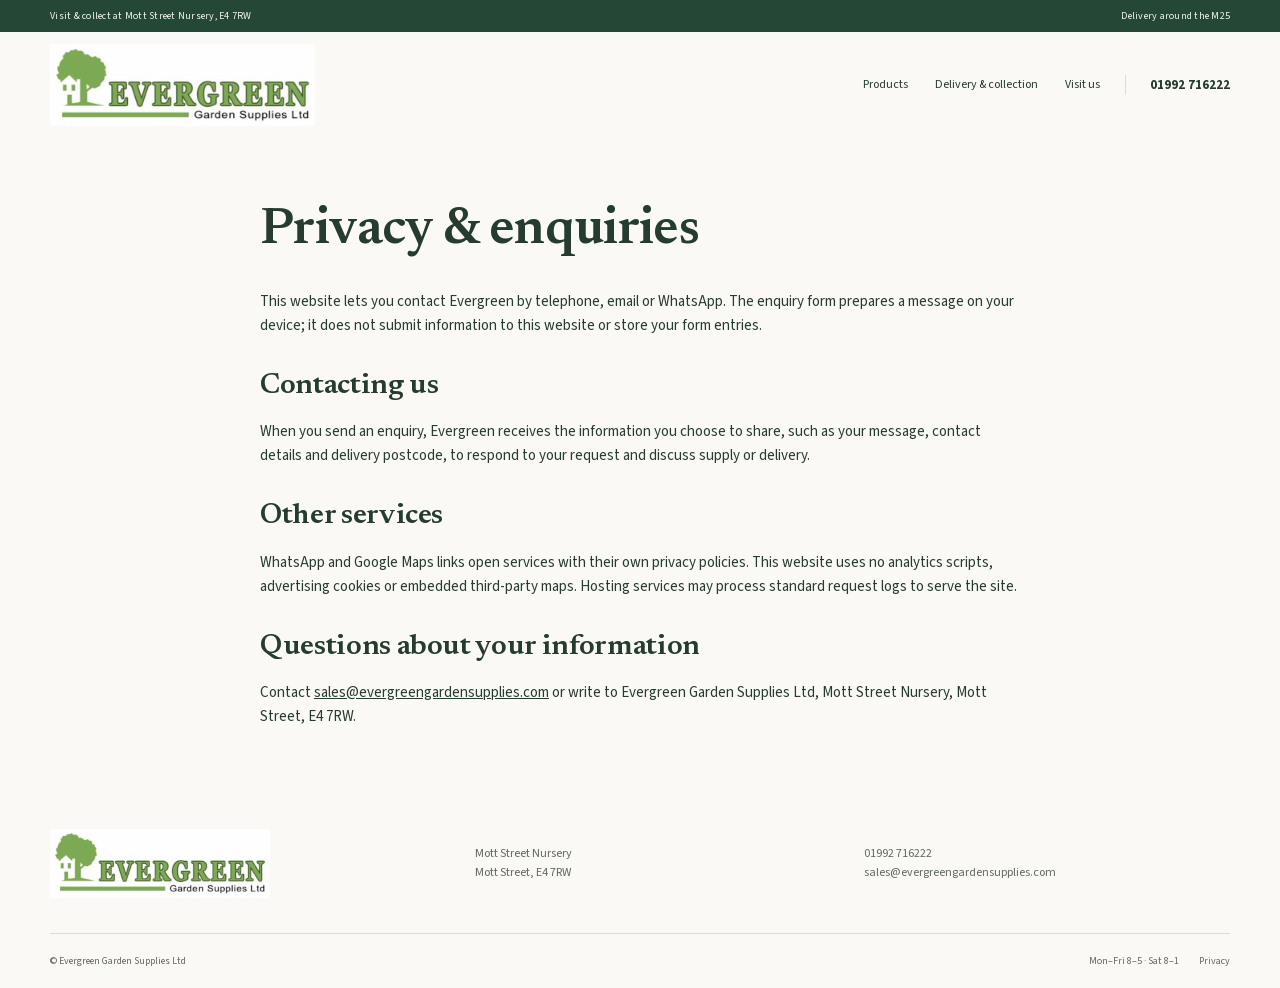
==== commit ec948d4e: "Adopt Newsreader and Source Sans 3 as the type system Replaces Arial and Georgia - the two browser d" ====
--- a/privacy/index.html
+++ b/privacy/index.html
@@ -16,4 +16,4 @@
 <meta name="twitter:description" content="How enquiries through this website work.">
 <meta name="twitter:image" content="https://www.evergreengardensupplies.com/assets/evergreen-nursery-social.jpg">
 <meta name="twitter:image:alt" content="Trees at Evergreen Garden Supplies, Mott Street Nursery">
-<script type="application/ld+json">{"@context": "https://schema.org", "@graph": [{"@type": "GardenStore", "@id": "https://www.evergreengardensupplies.com/#business", "name": "Evergreen Garden Supplies Ltd", "url": "https://www.evergreengardensupplies.com/", "telephone": "+441992716222", "email": "sales@evergreengardensupplies.com", "image": "https://www.evergreengardensupplies.com/assets/evergreen-nursery-social.jpg", "logo": "https://www.evergreengardensupplies.com/assets/logo.webp", "hasMap": "https://maps.google.com/?cid=11117923362961783136", "description": "A working nursery and garden supplies yard at Mott Street, E4 7RW. Plants and trees, soil and compost, aggregates, turf, paving and timber. Visit and collect, or ask about delivery around the M25.", "address": {"@type": "PostalAddress", "streetAddress": "Mott Street Nursery, Mott Street", "postalCode": "E4 7RW", "addressCountry": "GB"}, "areaServed": "Areas around the M25", "openingHoursSpecification": [{"@type": "OpeningHoursSpecification", "dayOfWeek": ["Monday", "Tuesday", "Wednesday", "Thursday", "Friday"], "opens": "08:00", "closes": "17:00"}, {"@type": "OpeningHoursSpecification", "dayOfWeek": "Saturday", "opens": "08:00", "closes": "13:00"}, {"@type": "OpeningHoursSpecification", "dayOfWeek": "Sunday", "opens": "00:00", "closes": "00:00"}], "contactPoint": {"@type": "ContactPoint", "contactType": "sales enquiries", "telephone": "+441992716222", "email": "sales@evergreengardensupplies.com", "url": "https://wa.me/447808516747"}}, {"@type": "WebSite", "@id": "https://www.evergreengardensupplies.com/#website", "url": "https://www.evergreengardensupplies.com/", "name": "Evergreen Garden Supplies Ltd", "inLanguage": "en-GB"}, {"@type": "WebPage", "@id": "https://www.evergreengardensupplies.com/privacy/#page", "url": "https://www.evergreengardensupplies.com/privacy/", "name": "Privacy | Evergreen Garden Supplies", "description": "How enquiries through this website work.", "inLanguage": "en-GB", "about": {"@id": "https://www.evergreengardensupplies.com/#business"}, "isPartOf": {"@id": "https://www.evergreengardensupplies.com/#website"}}]}</script><link rel="icon" href="/assets/logo.webp"><link rel="stylesheet" href="/styles.css"></head><body><a class="skip" href="#main">Skip to content</a><div class="topline"><span>Visit & collect at Mott Street Nursery, E4 7RW</span><span>Delivery around the M25</span></div><header class="header wrap"><a class="brand" href="/" aria-label="Evergreen Garden Supplies home"><img src="/assets/logo.webp" width="264" height="82" alt="Evergreen Garden Supplies Ltd"></a><nav aria-label="Main navigation"><a href="/#products">Products</a><a href="/#delivery">Delivery & collection</a><a href="/#visit">Visit us</a></nav><a class="header-phone" href="tel:+441992716222">01992 716222</a><button class="menu-toggle" hidden aria-expanded="false" aria-controls="mobile-menu">Menu <span aria-hidden="true">☰</span></button></header><nav id="mobile-menu" class="mobile-menu" aria-label="Mobile navigation" hidden><a href="/#products">Browse products</a><a href="/#delivery">Delivery & collection</a><a href="/#trade">Homeowners & trade</a><a href="/#visit">Visit & contact</a></nav><noscript><nav class="nojs-nav wrap" aria-label="Navigation"><a href="/#products">Products</a><a href="/#delivery">Delivery</a><a href="/#visit">Visit us</a></nav></noscript><main id="main"><section class="section wrap prose"><h1>Privacy &amp; enquiries</h1><p>This website lets you contact Evergreen by telephone, email or WhatsApp. The enquiry form prepares a message on your device; it does not submit information to this website or store your form entries.</p><h2>Contacting us</h2><p>When you send an enquiry, Evergreen receives the information you choose to share, such as your message, contact details and delivery postcode, to respond to your request and discuss supply or delivery.</p><h2>Other services</h2><p>WhatsApp and Google Maps links open services with their own privacy policies. This website uses no analytics scripts, advertising cookies or embedded third-party maps. Hosting services may process standard request logs to serve the site.</p><h2>Questions about your information</h2><p>Contact <a href="mailto:sales@evergreengardensupplies.com">sales@evergreengardensupplies.com</a> or write to Evergreen Garden Supplies Ltd, Mott Street Nursery, Mott Street, E4 7RW.</p></section></main><footer class="wrap"><div class="footer-main"><a href="/" aria-label="Evergreen home"><img src="/assets/logo.webp" width="230" height="72" alt="Evergreen Garden Supplies Ltd" loading="lazy"></a><p>Mott Street Nursery<br>Mott Street, E4 7RW</p><div><a href="tel:+441992716222">01992 716222</a><br><a href="mailto:sales@evergreengardensupplies.com">sales@evergreengardensupplies.com</a></div></div><div class="footer-small"><span>© Evergreen Garden Supplies Ltd</span><span>Mon–Fri 8–5 · Sat 8–1</span><a href="/privacy/">Privacy</a></div></footer><div class="mobile-actions" aria-label="Quick contact"><a class="button primary" href="https://wa.me/447808516747?text=Hi%20Evergreen%2C%20I%20would%20like%20to%20enquire%20about%20garden%20supplies.%0A%0AQuantity%20/%20area%3A%20%0ADelivery%20postcode%20%28or%20collection%29%3A%20%0ADetails%3A%20">WhatsApp</a><a class="button outline" href="tel:+441992716222">Call us</a></div><script src="/site.js" defer></script></body></html>+<script type="application/ld+json">{"@context": "https://schema.org", "@graph": [{"@type": "GardenStore", "@id": "https://www.evergreengardensupplies.com/#business", "name": "Evergreen Garden Supplies Ltd", "url": "https://www.evergreengardensupplies.com/", "telephone": "+441992716222", "email": "sales@evergreengardensupplies.com", "image": "https://www.evergreengardensupplies.com/assets/evergreen-nursery-social.jpg", "logo": "https://www.evergreengardensupplies.com/assets/logo.webp", "hasMap": "https://maps.google.com/?cid=11117923362961783136", "description": "A working nursery and garden supplies yard at Mott Street, E4 7RW. Plants and trees, soil and compost, aggregates, turf, paving and timber. Visit and collect, or ask about delivery around the M25.", "address": {"@type": "PostalAddress", "streetAddress": "Mott Street Nursery, Mott Street", "postalCode": "E4 7RW", "addressCountry": "GB"}, "areaServed": "Areas around the M25", "openingHoursSpecification": [{"@type": "OpeningHoursSpecification", "dayOfWeek": ["Monday", "Tuesday", "Wednesday", "Thursday", "Friday"], "opens": "08:00", "closes": "17:00"}, {"@type": "OpeningHoursSpecification", "dayOfWeek": "Saturday", "opens": "08:00", "closes": "13:00"}, {"@type": "OpeningHoursSpecification", "dayOfWeek": "Sunday", "opens": "00:00", "closes": "00:00"}], "contactPoint": {"@type": "ContactPoint", "contactType": "sales enquiries", "telephone": "+441992716222", "email": "sales@evergreengardensupplies.com", "url": "https://wa.me/447808516747"}}, {"@type": "WebSite", "@id": "https://www.evergreengardensupplies.com/#website", "url": "https://www.evergreengardensupplies.com/", "name": "Evergreen Garden Supplies Ltd", "inLanguage": "en-GB"}, {"@type": "WebPage", "@id": "https://www.evergreengardensupplies.com/privacy/#page", "url": "https://www.evergreengardensupplies.com/privacy/", "name": "Privacy | Evergreen Garden Supplies", "description": "How enquiries through this website work.", "inLanguage": "en-GB", "about": {"@id": "https://www.evergreengardensupplies.com/#business"}, "isPartOf": {"@id": "https://www.evergreengardensupplies.com/#website"}}]}</script><link rel="preload" href="/assets/fonts/newsreader.woff2" as="font" type="font/woff2" crossorigin><link rel="preload" href="/assets/fonts/source-sans-3.woff2" as="font" type="font/woff2" crossorigin><link rel="icon" href="/assets/logo.webp"><link rel="stylesheet" href="/styles.css"></head><body><a class="skip" href="#main">Skip to content</a><div class="topline"><span>Visit & collect at Mott Street Nursery, E4 7RW</span><span>Delivery around the M25</span></div><header class="header wrap"><a class="brand" href="/" aria-label="Evergreen Garden Supplies home"><img src="/assets/logo.webp" width="264" height="82" alt="Evergreen Garden Supplies Ltd"></a><nav aria-label="Main navigation"><a href="/#products">Products</a><a href="/#delivery">Delivery & collection</a><a href="/#visit">Visit us</a></nav><a class="header-phone" href="tel:+441992716222">01992 716222</a><button class="menu-toggle" hidden aria-expanded="false" aria-controls="mobile-menu">Menu <span aria-hidden="true">☰</span></button></header><nav id="mobile-menu" class="mobile-menu" aria-label="Mobile navigation" hidden><a href="/#products">Browse products</a><a href="/#delivery">Delivery & collection</a><a href="/#trade">Homeowners & trade</a><a href="/#visit">Visit & contact</a></nav><noscript><nav class="nojs-nav wrap" aria-label="Navigation"><a href="/#products">Products</a><a href="/#delivery">Delivery</a><a href="/#visit">Visit us</a></nav></noscript><main id="main"><section class="section wrap prose"><h1>Privacy &amp; enquiries</h1><p>This website lets you contact Evergreen by telephone, email or WhatsApp. The enquiry form prepares a message on your device; it does not submit information to this website or store your form entries.</p><h2>Contacting us</h2><p>When you send an enquiry, Evergreen receives the information you choose to share, such as your message, contact details and delivery postcode, to respond to your request and discuss supply or delivery.</p><h2>Other services</h2><p>WhatsApp and Google Maps links open services with their own privacy policies. This website uses no analytics scripts, advertising cookies or embedded third-party maps. Hosting services may process standard request logs to serve the site.</p><h2>Questions about your information</h2><p>Contact <a href="mailto:sales@evergreengardensupplies.com">sales@evergreengardensupplies.com</a> or write to Evergreen Garden Supplies Ltd, Mott Street Nursery, Mott Street, E4 7RW.</p></section></main><footer class="wrap"><div class="footer-main"><a href="/" aria-label="Evergreen home"><img src="/assets/logo.webp" width="230" height="72" alt="Evergreen Garden Supplies Ltd" loading="lazy"></a><p>Mott Street Nursery<br>Mott Street, E4 7RW</p><div><a href="tel:+441992716222">01992 716222</a><br><a href="mailto:sales@evergreengardensupplies.com">sales@evergreengardensupplies.com</a></div></div><div class="footer-small"><span>© Evergreen Garden Supplies Ltd</span><span>Mon–Fri 8–5 · Sat 8–1</span><a href="/privacy/">Privacy</a></div></footer><div class="mobile-actions" aria-label="Quick contact"><a class="button primary" href="https://wa.me/447808516747?text=Hi%20Evergreen%2C%20I%20would%20like%20to%20enquire%20about%20garden%20supplies.%0A%0AQuantity%20/%20area%3A%20%0ADelivery%20postcode%20%28or%20collection%29%3A%20%0ADetails%3A%20">WhatsApp</a><a class="button outline" href="tel:+441992716222">Call us</a></div><script src="/site.js" defer></script></body></html>
--- a/styles.css
+++ b/styles.css
@@ -1,4 +1,6 @@
-:root{--green:#254735;--deep:#1e3428;--sage:#b8c79e;--paper:#faf9f5;--cream:#eeeee5;--ink:#263c2e;--muted:#62695f;--line:#d9ddd2}*{box-sizing:border-box}html{scroll-behavior:auto;scroll-padding-top:28px}body{margin:0;background:var(--paper);color:var(--ink);font-family:Arial,Helvetica,sans-serif;font-size:15px;line-height:1.6}a{color:inherit;text-decoration:none}button,input,textarea,select{font:inherit}button,a,input,textarea,select{-webkit-tap-highlight-color:transparent}a:focus-visible,button:focus-visible,input:focus-visible,textarea:focus-visible,select:focus-visible{outline:3px solid #9b702c;outline-offset:5px}a:hover{text-decoration:underline;text-underline-offset:5px}img{max-width:100%;display:block;object-fit:cover}button{cursor:pointer}h1,h2,h3,p{margin:0}h1,h2{font-family:Georgia,'Times New Roman',serif;font-weight:400;line-height:1.08;letter-spacing:-.045em}h1{font-size:52px}h2{font-size:37px}h3{font-size:18px;font-weight:500;line-height:1.3}p+p{margin-top:16px}.wrap{width:calc(100% - 40px);max-width:1240px;margin-inline:auto}.section{padding-block:60px}.eyebrow{font-size:10px;letter-spacing:.16em;font-weight:700;line-height:1.5;margin-bottom:17px}.small{font-size:12px;color:var(--muted)}.skip{position:fixed;left:15px;top:-100px;background:white;padding:12px;z-index:100}.skip:focus{top:10px}.topline{background:var(--green);color:#f4f5ed;padding:8px 20px;font-size:10px;letter-spacing:.025em;text-align:center}.topline span:last-child{display:none}.header{height:83px;display:flex;align-items:center;justify-content:space-between;gap:16px}.brand img{width:208px;height:auto}.header nav,.header-phone{display:none}.menu-toggle{background:none;border:0;color:var(--green);font-size:12px;padding:12px 0 12px 12px}.menu-toggle span{padding-left:5px}.mobile-menu{border-top:1px solid var(--line);padding:10px 20px 20px}.mobile-menu a{display:block;padding:12px 0;border-bottom:1px solid var(--line)}[hidden]{display:none!important}.hero{position:relative;display:flex;flex-direction:column;background:var(--green)}.hero>img{width:100%;height:270px;object-position:center 47%;order:0}.hero-panel{color:var(--paper);padding:31px 24px 34px;order:1}.hero-panel>p:not(.eyebrow){color:#edf0e7;font-size:14px;line-height:1.65;margin-top:20px}.hero .eyebrow{color:#d8dfc6}.hero-note{display:block;margin-top:24px;font-size:10px;color:#d6dfd1}.photo-credit{position:absolute;top:249px;right:12px;font-size:7px;letter-spacing:.1em;color:white;background:var(--deep);padding:3px 5px}.actions{display:flex;gap:10px;flex-wrap:wrap;margin-top:25px}.button{display:inline-flex;align-items:center;justify-content:center;gap:18px;padding:14px 18px;min-height:48px;font-size:12px;font-weight:700;line-height:1.3;border:1px solid transparent;text-align:center;border-radius:0}.button span{font-size:18px;line-height:1}.button:hover{text-decoration:none;filter:brightness(.94)}.primary{background:var(--green);color:white}.light{background:#e9eedb;color:var(--deep)}.outline{border-color:var(--green);background:transparent;color:var(--green)}.hero-outline{border-color:#9cae9e;color:white;background:transparent}.service-strip{display:flex;align-items:center;justify-content:space-between;padding-block:19px;border-bottom:1px solid var(--line);gap:10px;font-size:10px}.service-strip span+span{border-left:1px solid var(--line);padding-left:13px}.section-head{display:flex;flex-direction:column;gap:20px;margin-bottom:30px}.section-head>p{font-size:14px;color:var(--muted);max-width:410px}.desktop-break{display:none}.categories{display:grid;grid-template-columns:1fr 1fr;gap:27px 14px}.category{min-width:0}.category img{width:100%;height:170px}.category-label{display:flex;align-items:center;gap:10px;padding-top:13px;border-bottom:1px solid var(--line);padding-bottom:12px}.category h3{font-family:Georgia,serif;font-size:19px;letter-spacing:-.025em}.number{display:none;font-size:10px;color:var(--muted)}.arrow{margin-left:auto;font-size:21px}.range-note{font-size:12px;color:var(--muted);margin-top:24px}.delivery{background:var(--cream)}.split{display:grid;gap:35px}.delivery-photo{position:relative}.delivery-photo img{height:340px;width:100%;object-position:center 45%}.image-caption{font-size:9px;letter-spacing:.12em;line-height:1.5}.delivery-photo .image-caption{position:absolute;bottom:15px;left:16px;background:var(--paper);padding:7px 10px}.delivery-copy>p:not(.eyebrow):not(.small){margin-top:20px;color:var(--muted)}.delivery-copy>.button{margin-top:24px}.delivery-copy>.small{margin-top:13px}.features{display:grid;gap:32px}.feature img{width:100%;height:290px;object-position:center}.feature .eyebrow{margin:19px 0 8px;color:var(--muted);font-size:9px}.feature h3{font-family:Georgia,serif;font-size:26px;letter-spacing:-.025em}.text-link{display:inline-flex;align-items:center;justify-content:space-between;gap:20px;font-size:13px;font-weight:700;border-bottom:1px solid var(--green);padding-block:9px}.feature .text-link{margin-top:14px}.trade{display:grid;gap:25px;border-block:1px solid var(--line);padding-block:38px}.trade p:not(.eyebrow){font-size:14px;color:var(--muted)}.trade .text-link{margin-top:15px}.yard{display:grid;gap:30px}.yard-media{background:var(--cream)}.yard video{width:100%;height:330px;object-fit:cover;display:block;background:var(--deep)}.yard video.playing{object-fit:contain}.yard .image-caption{padding:12px 16px}.yard-copy>p:not(.eyebrow){color:var(--muted);margin-top:22px}.yard-copy .text-link{margin-top:18px}.trust{background:#e7ebdf}.trust-inner{padding-block:48px;text-align:center}.trust h2{font-size:31px}.trust-points{display:grid;margin-top:30px;gap:20px}.trust-points p{font-size:12px;color:var(--muted);margin:0}.trust-points strong{display:block;color:var(--green);font-size:14px;margin-bottom:5px}.visit{display:grid;gap:38px}.visit address{font-style:normal;margin-block:25px;line-height:1.7}.visit .small{margin-top:8px}.visit-details>h3{font-size:17px;font-weight:700}.hours{margin:17px 0 26px}.hours>div{display:flex;justify-content:space-between;border-bottom:1px solid var(--line);padding:13px 0;gap:15px;font-size:13px}.hours dd{margin:0}.contact-links a{display:flex;gap:8px;justify-content:space-between;font-size:13px;padding:9px 0;overflow-wrap:anywhere}.contact-links a:first-child{font-size:23px;font-family:Georgia,serif}.final-cta{background:var(--green);color:white;padding-block:47px}.final-inner{display:grid;gap:25px}.final-inner p:not(.eyebrow){font-size:13px;color:#dce3d5;margin-top:17px}.final-actions{display:flex;flex-direction:column;gap:13px;align-items:flex-start;font-size:12px}.footer-main{padding-block:35px;display:grid;gap:22px;font-size:12px;color:var(--muted)}.footer-main img{width:220px;height:auto}.footer-main a{overflow-wrap:anywhere}.footer-small{border-top:1px solid var(--line);padding-block:19px;display:flex;flex-wrap:wrap;gap:10px 20px;font-size:10px;color:var(--muted)}footer{padding-bottom:80px}.mobile-actions{position:fixed;z-index:30;bottom:0;left:0;right:0;background:var(--paper);padding:9px 14px calc(9px + env(safe-area-inset-bottom));display:grid;grid-template-columns:1.5fr 1fr;gap:8px;border-top:1px solid var(--line);box-shadow:0 -3px 15px #2034250a}.mobile-actions .button{min-height:44px;padding:11px}.breadcrumb{display:flex;gap:10px;flex-wrap:wrap;padding-block:21px;font-size:11px;color:var(--muted)}.category-hero{display:grid;gap:30px;padding-block:15px 45px}.category-hero h1{font-size:46px}.category-hero .lead{font-size:15px;color:var(--muted);margin-top:22px}.category-hero .button{margin-top:26px}.category-hero .small{margin-top:13px}.category-hero>img{width:100%;height:340px}.category-detail{display:grid;gap:40px;border-top:1px solid var(--line)}.range-list{padding:0;list-style:none;margin:24px 0}.range-list li{padding:17px 0;border-bottom:1px solid var(--line);display:flex;justify-content:space-between}.category-detail>div>p:not(.eyebrow){color:var(--muted);font-size:14px}.category-detail .text-link{margin-top:20px}.enquiry-box{background:var(--cream);padding:25px}.enquiry-box h2{font-size:31px;margin-bottom:15px}.enquiry-box form{display:grid;margin-top:20px}.enquiry-box label{font-size:12px;font-weight:700;margin:13px 0 6px}.enquiry-box label span{font-weight:400}input,textarea,select{width:100%;min-height:46px;padding:11px 12px;border:1px solid #a6af9e;border-radius:0;background:var(--paper);color:var(--ink);font-size:16px}textarea{resize:vertical}.enquiry-box button{margin-top:21px}.enquiry-box .small{margin-top:12px}.enquiry-alternatives{border-top:1px solid var(--line);margin-top:20px;padding-top:14px;display:flex;flex-direction:column;gap:10px;font-size:12px;text-decoration:underline;text-underline-offset:4px}.related{padding-top:10px}.related-links{display:grid;grid-template-columns:1fr;gap:0;margin-top:23px}.related-links a{display:flex;justify-content:space-between;padding:16px 0;border-bottom:1px solid var(--line);font-size:14px}.prose{max-width:760px;min-height:55vh}.prose h1{margin-bottom:30px}.prose h2{font-size:29px;margin:32px 0 16px}.prose a:not(.button){text-decoration:underline;overflow-wrap:anywhere}.prose .button{margin-top:25px}
+@font-face{font-family:'Newsreader';src:url(/assets/fonts/newsreader.woff2) format('woff2');font-weight:600;font-style:normal;font-display:swap}
+@font-face{font-family:'Source Sans 3';src:url(/assets/fonts/source-sans-3.woff2) format('woff2');font-weight:400 700;font-style:normal;font-display:swap}
+:root{--green:#254735;--deep:#1e3428;--sage:#b8c79e;--paper:#faf9f5;--cream:#eeeee5;--ink:#263c2e;--muted:#62695f;--line:#d9ddd2}*{box-sizing:border-box}html{scroll-behavior:auto;scroll-padding-top:28px}body{margin:0;background:var(--paper);color:var(--ink);font-family:'Source Sans 3',-apple-system,BlinkMacSystemFont,'Segoe UI',Arial,sans-serif;font-size:15px;line-height:1.6}a{color:inherit;text-decoration:none}button,input,textarea,select{font:inherit}button,a,input,textarea,select{-webkit-tap-highlight-color:transparent}a:focus-visible,button:focus-visible,input:focus-visible,textarea:focus-visible,select:focus-visible{outline:3px solid #9b702c;outline-offset:5px}a:hover{text-decoration:underline;text-underline-offset:5px}img{max-width:100%;display:block;object-fit:cover}button{cursor:pointer}h1,h2,h3,p{margin:0}h1,h2{font-family:'Newsreader',Georgia,'Times New Roman',serif;font-weight:600;line-height:1.1;letter-spacing:-.012em}h1{font-size:52px}h2{font-size:37px}h3{font-size:18px;font-weight:500;line-height:1.3}p+p{margin-top:16px}.wrap{width:calc(100% - 40px);max-width:1240px;margin-inline:auto}.section{padding-block:60px}.eyebrow{font-size:10px;letter-spacing:.16em;font-weight:700;line-height:1.5;margin-bottom:17px}.small{font-size:12px;color:var(--muted)}.skip{position:fixed;left:15px;top:-100px;background:white;padding:12px;z-index:100}.skip:focus{top:10px}.topline{background:var(--green);color:#f4f5ed;padding:8px 20px;font-size:10px;letter-spacing:.025em;text-align:center}.topline span:last-child{display:none}.header{height:83px;display:flex;align-items:center;justify-content:space-between;gap:16px}.brand img{width:208px;height:auto}.header nav,.header-phone{display:none}.menu-toggle{background:none;border:0;color:var(--green);font-size:12px;padding:12px 0 12px 12px}.menu-toggle span{padding-left:5px}.mobile-menu{border-top:1px solid var(--line);padding:10px 20px 20px}.mobile-menu a{display:block;padding:12px 0;border-bottom:1px solid var(--line)}[hidden]{display:none!important}.hero{position:relative;display:flex;flex-direction:column;background:var(--green)}.hero>img{width:100%;height:270px;object-position:center 47%;order:0}.hero-panel{color:var(--paper);padding:31px 24px 34px;order:1}.hero-panel>p:not(.eyebrow){color:#edf0e7;font-size:14px;line-height:1.65;margin-top:20px}.hero .eyebrow{color:#d8dfc6}.hero-note{display:block;margin-top:24px;font-size:10px;color:#d6dfd1}.photo-credit{position:absolute;top:249px;right:12px;font-size:7px;letter-spacing:.1em;color:white;background:var(--deep);padding:3px 5px}.actions{display:flex;gap:10px;flex-wrap:wrap;margin-top:25px}.button{display:inline-flex;align-items:center;justify-content:center;gap:18px;padding:14px 18px;min-height:48px;font-size:12px;font-weight:700;line-height:1.3;border:1px solid transparent;text-align:center;border-radius:0}.button span{font-size:18px;line-height:1}.button:hover{text-decoration:none;filter:brightness(.94)}.primary{background:var(--green);color:white}.light{background:#e9eedb;color:var(--deep)}.outline{border-color:var(--green);background:transparent;color:var(--green)}.hero-outline{border-color:#9cae9e;color:white;background:transparent}.service-strip{display:flex;align-items:center;justify-content:space-between;padding-block:19px;border-bottom:1px solid var(--line);gap:10px;font-size:10px}.service-strip span+span{border-left:1px solid var(--line);padding-left:13px}.section-head{display:flex;flex-direction:column;gap:20px;margin-bottom:30px}.section-head>p{font-size:14px;color:var(--muted);max-width:410px}.desktop-break{display:none}.categories{display:grid;grid-template-columns:1fr 1fr;gap:27px 14px}.category{min-width:0}.category img{width:100%;height:170px}.category-label{display:flex;align-items:center;gap:10px;padding-top:13px;border-bottom:1px solid var(--line);padding-bottom:12px}.category h3{font-family:'Newsreader',Georgia,'Times New Roman',serif;font-weight:600;font-size:19px;letter-spacing:-.008em}.number{display:none;font-size:10px;color:var(--muted)}.arrow{margin-left:auto;font-size:21px}.range-note{font-size:12px;color:var(--muted);margin-top:24px}.delivery{background:var(--cream)}.split{display:grid;gap:35px}.delivery-photo{position:relative}.delivery-photo img{height:340px;width:100%;object-position:center 45%}.image-caption{font-size:9px;letter-spacing:.12em;line-height:1.5}.delivery-photo .image-caption{position:absolute;bottom:15px;left:16px;background:var(--paper);padding:7px 10px}.delivery-copy>p:not(.eyebrow):not(.small){margin-top:20px;color:var(--muted)}.delivery-copy>.button{margin-top:24px}.delivery-copy>.small{margin-top:13px}.features{display:grid;gap:32px}.feature img{width:100%;height:290px;object-position:center}.feature .eyebrow{margin:19px 0 8px;color:var(--muted);font-size:9px}.feature h3{font-family:'Newsreader',Georgia,'Times New Roman',serif;font-weight:600;font-size:26px;letter-spacing:-.008em}.text-link{display:inline-flex;align-items:center;justify-content:space-between;gap:20px;font-size:13px;font-weight:700;border-bottom:1px solid var(--green);padding-block:9px}.feature .text-link{margin-top:14px}.trade{display:grid;gap:25px;border-block:1px solid var(--line);padding-block:38px}.trade p:not(.eyebrow){font-size:14px;color:var(--muted)}.trade .text-link{margin-top:15px}.yard{display:grid;gap:30px}.yard-media{background:var(--cream)}.yard video{width:100%;height:330px;object-fit:cover;display:block;background:var(--deep)}.yard video.playing{object-fit:contain}.yard .image-caption{padding:12px 16px}.yard-copy>p:not(.eyebrow){color:var(--muted);margin-top:22px}.yard-copy .text-link{margin-top:18px}.trust{background:#e7ebdf}.trust-inner{padding-block:48px;text-align:center}.trust h2{font-size:31px}.trust-points{display:grid;margin-top:30px;gap:20px}.trust-points p{font-size:12px;color:var(--muted);margin:0}.trust-points strong{display:block;color:var(--green);font-size:14px;margin-bottom:5px}.visit{display:grid;gap:38px}.visit address{font-style:normal;margin-block:25px;line-height:1.7}.visit .small{margin-top:8px}.visit-details>h3{font-size:17px;font-weight:700}.hours{margin:17px 0 26px}.hours>div{display:flex;justify-content:space-between;border-bottom:1px solid var(--line);padding:13px 0;gap:15px;font-size:13px}.hours dd{margin:0}.contact-links a{display:flex;gap:8px;justify-content:space-between;font-size:13px;padding:9px 0;overflow-wrap:anywhere}.contact-links a:first-child{font-size:23px;font-family:'Newsreader',Georgia,'Times New Roman',serif;font-weight:600}.final-cta{background:var(--green);color:white;padding-block:47px}.final-inner{display:grid;gap:25px}.final-inner p:not(.eyebrow){font-size:13px;color:#dce3d5;margin-top:17px}.final-actions{display:flex;flex-direction:column;gap:13px;align-items:flex-start;font-size:12px}.footer-main{padding-block:35px;display:grid;gap:22px;font-size:12px;color:var(--muted)}.footer-main img{width:220px;height:auto}.footer-main a{overflow-wrap:anywhere}.footer-small{border-top:1px solid var(--line);padding-block:19px;display:flex;flex-wrap:wrap;gap:10px 20px;font-size:10px;color:var(--muted)}footer{padding-bottom:80px}.mobile-actions{position:fixed;z-index:30;bottom:0;left:0;right:0;background:var(--paper);padding:9px 14px calc(9px + env(safe-area-inset-bottom));display:grid;grid-template-columns:1.5fr 1fr;gap:8px;border-top:1px solid var(--line);box-shadow:0 -3px 15px #2034250a}.mobile-actions .button{min-height:44px;padding:11px}.breadcrumb{display:flex;gap:10px;flex-wrap:wrap;padding-block:21px;font-size:11px;color:var(--muted)}.category-hero{display:grid;gap:30px;padding-block:15px 45px}.category-hero h1{font-size:46px}.category-hero .lead{font-size:15px;color:var(--muted);margin-top:22px}.category-hero .button{margin-top:26px}.category-hero .small{margin-top:13px}.category-hero>img{width:100%;height:340px}.category-detail{display:grid;gap:40px;border-top:1px solid var(--line)}.range-list{padding:0;list-style:none;margin:24px 0}.range-list li{padding:17px 0;border-bottom:1px solid var(--line);display:flex;justify-content:space-between}.category-detail>div>p:not(.eyebrow){color:var(--muted);font-size:14px}.category-detail .text-link{margin-top:20px}.enquiry-box{background:var(--cream);padding:25px}.enquiry-box h2{font-size:31px;margin-bottom:15px}.enquiry-box form{display:grid;margin-top:20px}.enquiry-box label{font-size:12px;font-weight:700;margin:13px 0 6px}.enquiry-box label span{font-weight:400}input,textarea,select{width:100%;min-height:46px;padding:11px 12px;border:1px solid #a6af9e;border-radius:0;background:var(--paper);color:var(--ink);font-size:16px}textarea{resize:vertical}.enquiry-box button{margin-top:21px}.enquiry-box .small{margin-top:12px}.enquiry-alternatives{border-top:1px solid var(--line);margin-top:20px;padding-top:14px;display:flex;flex-direction:column;gap:10px;font-size:12px;text-decoration:underline;text-underline-offset:4px}.related{padding-top:10px}.related-links{display:grid;grid-template-columns:1fr;gap:0;margin-top:23px}.related-links a{display:flex;justify-content:space-between;padding:16px 0;border-bottom:1px solid var(--line);font-size:14px}.prose{max-width:760px;min-height:55vh}.prose h1{margin-bottom:30px}.prose h2{font-size:29px;margin:32px 0 16px}.prose a:not(.button){text-decoration:underline;overflow-wrap:anywhere}.prose .button{margin-top:25px}
 @media(min-width:600px){.wrap{width:calc(100% - 64px)}.brand img{width:245px}.hero>img{height:390px}.photo-credit{top:365px}.hero-panel{padding:40px 32px}.categories{grid-template-columns:repeat(3,1fr);gap:30px 20px}.features{grid-template-columns:repeat(3,1fr);gap:22px}.feature img{height:245px}.feature h3{font-size:22px}.service-strip{font-size:12px}.trust-points{grid-template-columns:repeat(3,1fr);gap:25px}.footer-main{grid-template-columns:1fr 1fr}.footer-main>a{grid-column:1/-1}.yard video{height:440px}.related-links{grid-template-columns:1fr 1fr;gap:0 25px}}
 @media(min-width:900px){.wrap{width:calc(100% - 100px)}.topline{display:flex;justify-content:space-between;padding:8px max(50px,calc((100vw - 1240px)/2));font-size:10px}.topline span:last-child{display:inline}.header{height:106px;gap:25px}.brand img{width:265px}.header nav{display:flex;gap:27px;margin-left:auto;font-size:12px}.header-phone{display:block;font-size:13px;font-weight:700;border-left:1px solid var(--line);padding-left:24px}.menu-toggle,.mobile-menu{display:none!important}.hero{height:590px;display:block;margin:0 22px}.hero>img{position:absolute;right:0;top:0;width:66%;height:100%;object-position:50% 55%}.hero-panel{position:absolute;left:max(28px,calc((100vw - 1240px)/2 - 22px));top:53px;bottom:53px;background:var(--green);width:495px;padding:46px 42px;display:flex;flex-direction:column;justify-content:center}.hero h1{font-size:70px}.hero-panel>p:not(.eyebrow){font-size:15px}.hero .eyebrow{font-size:10px;margin-bottom:21px}.hero-note{font-size:9px}.photo-credit{top:auto;bottom:18px;right:23px;font-size:8px}.service-strip{justify-content:center;gap:70px;padding-block:24px}.service-strip span+span{padding-left:70px}.section{padding-block:85px}h2{font-size:47px}.section-head{flex-direction:row;align-items:flex-end;justify-content:space-between;margin-bottom:35px;gap:50px}.section-head>p{font-size:13px;margin-bottom:3px}.desktop-break{display:inline}.categories{gap:34px 25px}.category img{height:260px}.category h3{font-size:25px}.number{display:inline}.category-label{padding:16px 0}.split{grid-template-columns:1fr 1fr;gap:75px;align-items:center}.delivery-photo img{height:510px}.delivery-copy{max-width:460px}.delivery-copy h2{font-size:53px}.features{gap:28px}.feature img{height:350px}.feature h3{font-size:27px}.trade{grid-template-columns:1.15fr 1fr;gap:80px;padding-block:47px;align-items:center}.trade h2{font-size:40px}.yard{grid-template-columns:1.25fr .75fr;gap:85px;align-items:center}.yard video{height:430px}.yard-copy h2{font-size:53px}.yard-copy{max-width:340px}.trust-inner{padding-block:60px}.trust h2{font-size:40px}.trust-points{max-width:960px;margin:36px auto 0}.trust-points p+p{border-left:1px solid #c6d0bb}.visit{grid-template-columns:1fr 1fr;gap:100px;align-items:center}.visit-details{max-width:450px;width:100%;margin-left:auto}.final-inner{grid-template-columns:1fr auto;align-items:center;gap:50px}.final-actions{align-items:center}.final-cta{padding-block:55px}.footer-main{grid-template-columns:1.1fr 1fr 1fr;align-items:center;padding-block:35px}.footer-main>a{grid-column:auto}.footer-small span:nth-child(2){margin-left:auto}footer{padding-bottom:0}.mobile-actions{display:none}.breadcrumb{padding-block:25px}.category-hero{grid-template-columns:1fr 1fr;gap:70px;align-items:center;padding-block:15px 70px}.category-hero h1{font-size:63px}.category-hero>img{height:490px}.category-detail{grid-template-columns:1fr 1fr;gap:85px;align-items:start}.enquiry-box{padding:35px}.enquiry-alternatives{flex-direction:row;justify-content:space-between}.related-links{grid-template-columns:repeat(3,1fr);gap:0 30px}}
 @media(min-width:1400px){.hero{height:635px}.hero-panel{width:530px;padding:50px;top:60px;bottom:60px}.hero h1{font-size:77px}}
@@ -9,22 +11,22 @@
 .hero{display:flex;flex-direction:column;position:relative;height:auto;min-height:0;background:transparent;margin-inline:auto}
 .hero-panel{position:static;inset:auto;order:0;width:100%;padding:22px 0 25px;background:transparent;color:var(--ink);display:grid;gap:17px}
 .hero .eyebrow{color:var(--muted);font-size:10px;letter-spacing:.05em;margin-bottom:12px}
-.hero h1{font-family:Arial,Helvetica,sans-serif;font-weight:700;font-size:34px;line-height:1.12;letter-spacing:-.045em}
+.hero h1{font-family:'Newsreader',Georgia,'Times New Roman',serif;font-weight:600;font-size:34px;line-height:1.12;letter-spacing:-.012em}
 .hero-intro>p{font-size:13px;line-height:1.65;color:var(--muted)}
 .hero-intro .text-link{margin-top:9px;padding-block:8px}
 .hero>img{position:static;inset:auto;order:1;width:100%;height:240px;object-position:55% 50%}
 .hero .photo-credit{position:static;order:2;align-self:flex-end;background:transparent;color:var(--muted);font-size:10px;letter-spacing:0;padding:8px 0 0}
 .service-strip{padding-block:15px}
-h2{font-family:Arial,Helvetica,sans-serif;font-weight:600;font-size:30px;line-height:1.18;letter-spacing:-.035em}
+h2{font-family:'Newsreader',Georgia,'Times New Roman',serif;font-weight:600;font-size:30px;line-height:1.18;letter-spacing:-.012em}
 .section-head{gap:14px}.section-head>p{max-width:380px}
 .delivery-copy h2,.yard-copy h2,.trade h2,.trust h2{font-size:30px;line-height:1.18}
 .section-head .eyebrow{margin-bottom:10px}.trust h2{font-size:27px}
-.final-cta h2{font-size:30px}.category-hero h1{font-family:Arial,Helvetica,sans-serif;font-weight:700;font-size:39px}
+.final-cta h2{font-size:30px}.category-hero h1{font-family:'Newsreader',Georgia,'Times New Roman',serif;font-weight:600;font-size:39px}
 @media(min-width:600px){.hero-panel{padding-block:28px;gap:20px}.hero h1{font-size:43px}.hero>img{height:350px}}
 @media(min-width:900px){.hero{height:auto}.hero-panel{grid-template-columns:1.1fr 1fr;align-items:end;gap:70px;padding-block:29px 30px}.hero h1{font-size:49px}.hero-intro{padding-bottom:1px}.hero-intro>p{font-size:14px}.hero>img{height:430px;object-position:50% 54%}.hero .eyebrow{font-size:10px;margin-bottom:14px}.service-strip{padding-block:20px}.section{padding-block:65px}h2,.delivery-copy h2,.yard-copy h2{font-size:36px}.trade h2{font-size:32px}.trust h2{font-size:32px}.category-hero h1{font-size:50px}.final-cta h2{font-size:36px}}
 @media(max-width:359px){.hero h1{font-size:30px}.hero>img{height:210px}.hero-intro>p{font-size:12px}}
 .yard-media>img{width:100%;height:330px;object-fit:cover}.yard-film{display:flex;justify-content:space-between;gap:18px;padding:14px 16px;background:var(--green);color:white;font-size:12px;font-weight:700}.yard-film span{font-size:10px;font-weight:400;white-space:nowrap}@media(min-width:900px){.yard-media>img{height:430px}}
-.reviews{background:#e7ebdf}.review-grid{display:grid;gap:26px;margin-block:26px}.review-grid figure{margin:0;border-top:1px solid #aebba2;padding-top:22px}.review-grid blockquote{font-family:Georgia,serif;font-size:26px;line-height:1.35;margin:0 0 22px;max-width:440px}.review-grid figcaption{display:flex;flex-wrap:wrap;gap:7px 15px;font-size:12px;align-items:center}.review-grid figcaption a{flex-basis:100%;text-decoration:underline;text-underline-offset:4px}.review-grid time{color:var(--muted)}@media(min-width:700px){.review-grid{grid-template-columns:1fr 1fr;gap:55px}.review-grid blockquote{font-size:30px;min-height:85px}}
+.reviews{background:#e7ebdf}.review-grid{display:grid;gap:26px;margin-block:26px}.review-grid figure{margin:0;border-top:1px solid #aebba2;padding-top:22px}.review-grid blockquote{font-family:'Newsreader',Georgia,'Times New Roman',serif;font-weight:600;font-size:26px;line-height:1.35;margin:0 0 22px;max-width:440px}.review-grid figcaption{display:flex;flex-wrap:wrap;gap:7px 15px;font-size:12px;align-items:center}.review-grid figcaption a{flex-basis:100%;text-decoration:underline;text-underline-offset:4px}.review-grid time{color:var(--muted)}@media(min-width:700px){.review-grid{grid-template-columns:1fr 1fr;gap:55px}.review-grid blockquote{font-size:30px;min-height:85px}}
 .category[href$="soil-compost/"] img,.category[href$="turf-lawn/"] img{object-fit:contain;background:#e8e7df;padding:8px}.feature img[src*="compost"]{object-fit:contain;background:#e8e7df;padding:10px}
 
 .category-hero>img[src*="compost"],.category-hero>img[src*="turf"]{object-fit:contain;background:#e8e7df;padding:16px}
@@ -32,3 +34,24 @@
 .menu-toggle{min-width:66px;min-height:44px}.nojs-nav{display:flex;flex-wrap:wrap;gap:20px;padding-bottom:15px}.nojs-nav a{padding-block:8px}
 
 .supporting-photo{margin:30px 0 0}.supporting-photo img{width:100%;height:300px;object-fit:cover}.supporting-photo img[src*="manure"]{object-fit:contain;background:#e8e7df;padding:10px}.supporting-photo figcaption{font-size:11px;color:var(--muted);margin-top:8px}
+
+/* ===== MOTION BLOCK — delete everything between these markers to revert ===== */
+.category .frame,.feature .frame{display:block;overflow:hidden}
+@media(hover:hover) and (pointer:fine){
+.category .frame img,.feature .frame img{transition:transform .55s cubic-bezier(.2,.6,.2,1)}
+.category:hover .frame img,.feature:hover .frame img{transform:scale(1.04)}
+.category .arrow,.text-link span,.button span{transition:transform .25s ease}
+.category:hover .arrow{transform:translateX(4px)}
+.text-link:hover span,.button:hover span{transform:translate(3px,-3px)}
+.hero-intro .text-link:hover span{transform:translateY(3px)}
+.button{transition:background-color .2s ease,border-color .2s ease}
+.button:hover{filter:none}
+.primary:hover{background:var(--deep)}
+.light:hover{background:#dde5c8}
+.outline:hover{background:#2547351a}
+}
+@media(prefers-reduced-motion:reduce){
+.category .frame img,.feature .frame img,.category .arrow,.text-link span,.button span,.button{transition:none}
+.category:hover .frame img,.feature:hover .frame img{transform:none}
+}
+/* ===== END MOTION BLOCK ===== */
